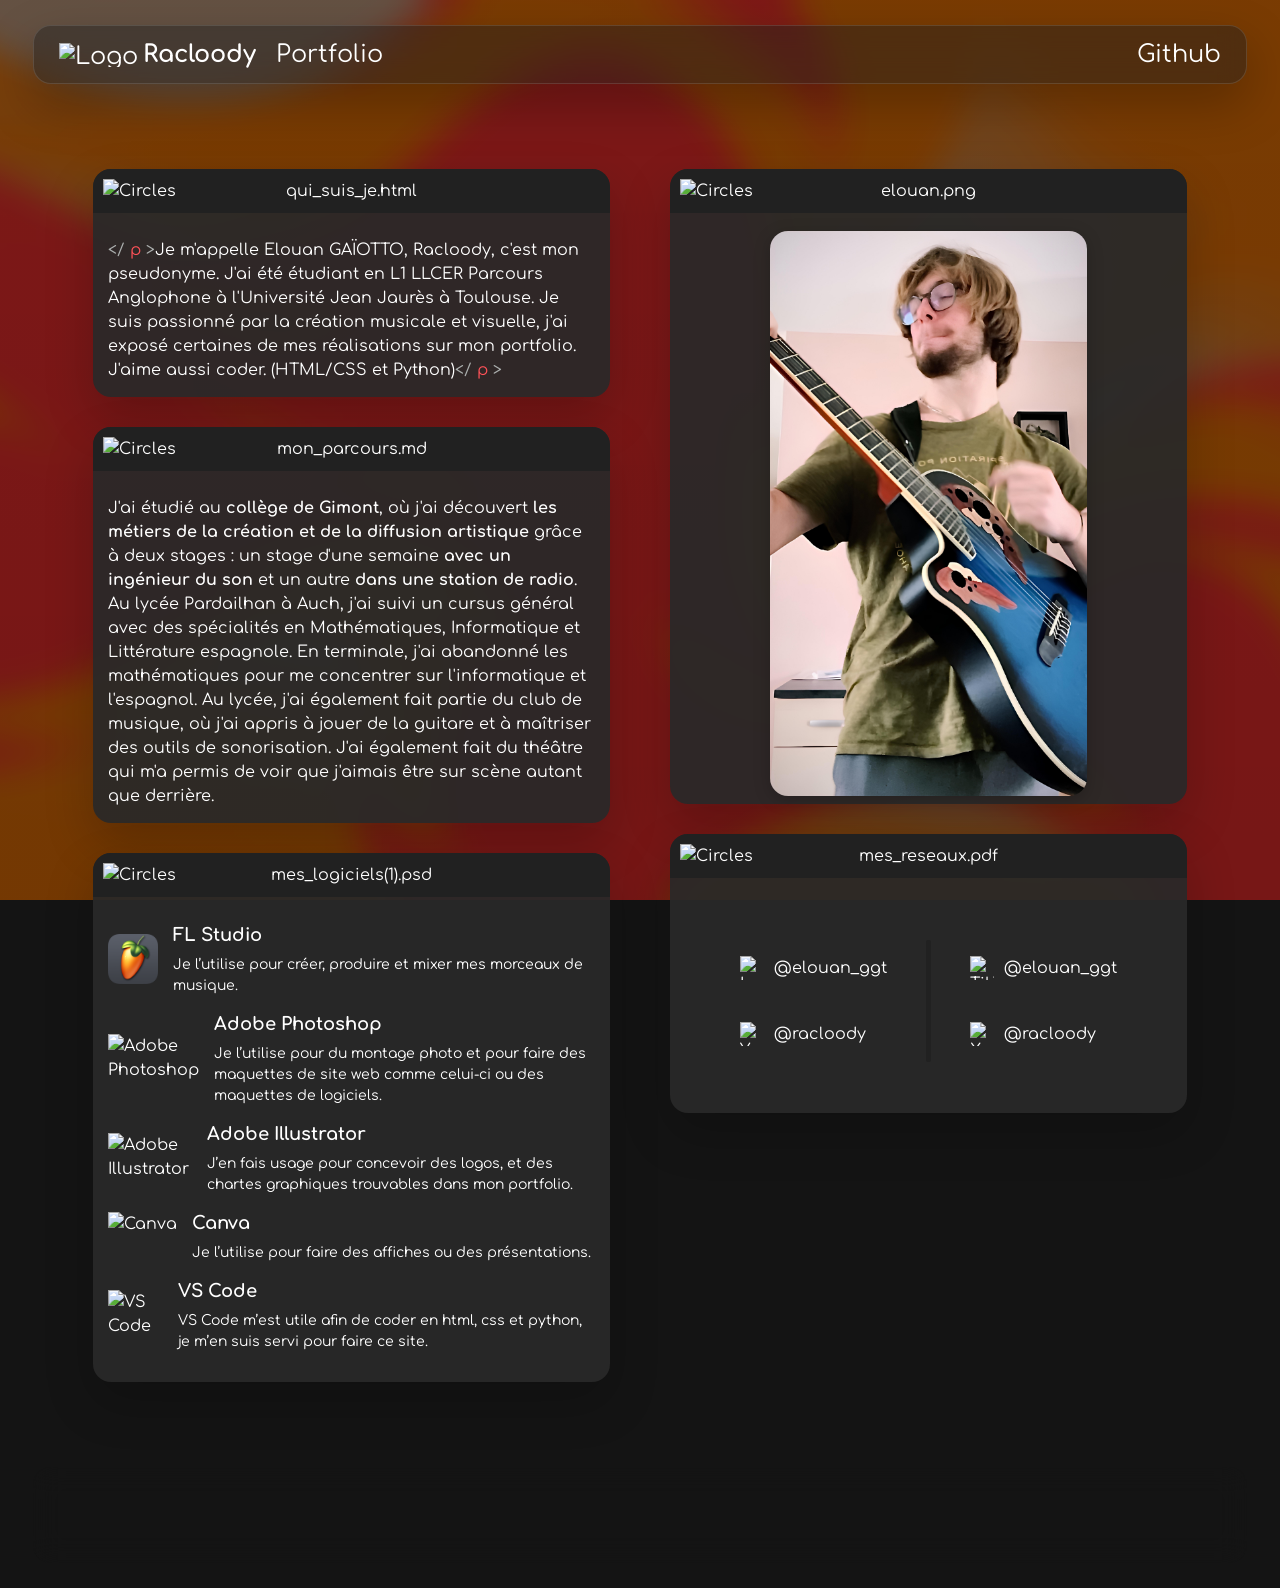
==== index.html @ c36dc4d0 "Add FL Studio image and update software section in portfolio" ====
<!DOCTYPE html>
<html lang="en">

<head>
    <meta charset="UTF-8">
    <meta http-equiv="X-UA-Compatible" content="IE=edge">
    <meta name="viewport" content="width=device-width, initial-scale=1.0">
    <title>Racloody</title>
    <link rel="stylesheet" href="stylesheets/styles.css">
    <script defer src="script.js"></script>
    <link rel="icon" href="images/index_images/icon.png">
    <meta name="google-site-verification" content="Tyzw3dljlrZAsWBOke5VFE7-0p_iFv_1yNWpZSSVnLk" />
</head>

<body>
    <nav>
        <div class="burger-menu" id="burger-menu">
            <img src="images/index_images/icon.png" alt="Logo" class="logo-mobile">
            <!-- Replace burger icon with icon.png -->
            <h1>Menu</h1> <!-- Initial text set to "Menu" -->
        </div>
        <ul class="left">
            <li class="nav_elt"><a href="index.html"><img src="images/index_images/icon.png" alt="Logo" class="logo">
                    <h1>Racloody</h1>
                </a></li>
            <li class="nav_elt"><a href="portfolio.html">Portfolio</a></li>
        </ul>
        <ul class="right">
            <li class="nav_elt"><a href="https://github.com/racloody" target="_blank">Github</a></li>
        </ul>
    </nav>
    <div class="container">
        <div class="column">
            <div class="box box1">
                <div class="box-header">
                    <img src="images/circles.png" alt="Circles" class="box-icon">
                    <p>qui_suis_je.html</p>
                </div>
                <div class="box-content" id="home-about-content">
                    <p>
                        <font color="#abafae">&lt;/</font>
                        <font color="#ff5258">p</font>
                        <font color="#abafae">&gt;</font>Je m'appelle Elouan GAÏOTTO, Racloody, c'est mon pseudonyme.
                        J'ai été étudiant en L1 LLCER Parcours Anglophone à l'Université Jean Jaurès à Toulouse. Je suis
                        passionné par la
                        création musicale et visuelle, j'ai exposé certaines de mes réalisations sur mon portfolio.
                        J'aime aussi coder.
                        (HTML/CSS et Python)<font color="#abafae">&lt;/</font>
                        <font color="#ff5258">p</font>
                        <font color="#abafae">&gt;</font>
                    </p>
                </div>
            </div>
            <div class="box box3">
                <div class="box-header">
                    <img src="images/circles.png" alt="Circles" class="box-icon">
                    <p>mon_parcours.md</p>
                </div>
                <div class="box-content" id="home-parcours-content">
                    J'ai étudié au <b>collège de Gimont</b>, où j'ai découvert <b>les métiers de la création et de
                        la diffusion artistique</b> grâce à deux stages : un stage d'une semaine<b> avec un ingénieur du
                        son</b> et un autre <b>dans une station de radio</b>. Au
                    lycée Pardailhan à Auch, j'ai suivi un cursus général avec des spécialités en Mathématiques,
                    Informatique et Littérature espagnole. En terminale, j'ai abandonné les mathématiques pour me
                    concentrer sur l'informatique et l'espagnol. Au lycée, j'ai également fait partie du club de
                    musique, où j'ai appris à jouer de la guitare et à maîtriser des outils de sonorisation. J'ai
                    également fait du théâtre qui m'a permis de voir que j'aimais être sur scène autant que derrière.
                </div>
            </div>
            <div class="box box4">
                <div class="box-header">
                    <img src="images/circles.png" alt="Circles" class="box-icon">
                    <p>mes_logiciels(1).psd</p>
                </div>
                <div class="box-content">

                    <div class="software">
                        <img src="images/index_images/flstudio.png" alt="FL Studio" class="software-logo">
                        <div class="software-info">
                            <h3>FL Studio</h3>
                            <p>Je l’utilise pour créer, produire et mixer mes morceaux de musique.</p>
                        </div>
                    </div>
                    <div class="software">
                        <img src="images/index_images/photoshop.webp" alt="Adobe Photoshop" class="software-logo">
                        <div class="software-info">
                            <h3>Adobe Photoshop</h3>
                            <p>Je l’utilise pour du montage photo et pour faire des maquettes de site web comme celui-ci
                                ou des maquettes de logiciels.</p>
                        </div>
                    </div>
                    <div class="software">
                        <img src="images/index_images/illustrator.webp" alt="Adobe Illustrator" class="software-logo">
                        <div class="software-info">
                            <h3>Adobe Illustrator</h3>
                            <p>J’en fais usage pour concevoir des logos, et des chartes graphiques trouvables dans mon
                                <a href="portfolio.html" class="portfolio-link">portfolio.</a>
                            </p>
                        </div>
                    </div>
                    <div class="software">
                        <img src="images/index_images/canva.webp" alt="Canva" class="software-logo">
                        <div class="software-info">
                            <h3>Canva</h3>
                            <p>Je l’utilise pour faire des affiches ou des présentations.</p>
                        </div>
                    </div>
                    <div class="software">
                        <img src="images/index_images/vscode.webp" alt="VS Code" class="software-logo">
                        <div class="software-info">
                            <h3>VS Code</h3>
                            <p>VS Code m’est utile afin de coder en html, css et python, je m’en suis servi pour faire
                                ce site.</p>
                        </div>
                    </div>
                </div>
            </div>
        </div>
        <div class="column">
            <div class="box box2">
                <div class="box-header">
                    <img src="images/circles.png" alt="Circles" class="box-icon">
                    <p>elouan.png</p>
                </div>
                <div class="box-content">
                    <img src="images/index_images/moi.jpg" alt="Elouan" class="box-image" id="home-photo-trigger">
                </div>
            </div>
            <div class="box box5">
                <div class="box-header">
                    <img src="images/circles.png" alt="Circles" class="box-icon">
                    <p>mes_reseaux.pdf</p>
                </div>
                <div class="box-content">
                    <div class="social-media">
                        <div class="social-media-column">
                            <div class="social-media-item">
                                <img src="images/index_images/instagram.webp" alt="Instagram" class="social-media-icon">
                                <p>@elouan_ggt</p>
                            </div>
                            <div class="social-media-item">
                                <img src="images/index_images/youtube.webp" alt="YouTube" class="social-media-icon">
                                <p>@racloody</p>
                            </div>
                        </div>
                        <div class="vertical-separator"></div>
                        <div class="social-media-column">
                            <div class="social-media-item">
                                <img src="images/index_images/tiktok.webp" alt="TikTok" class="social-media-icon">
                                <p>@elouan_ggt</p>
                            </div>
                            <div class="social-media-item">
                                <img src="images/index_images/x.webp" alt="X" class="social-media-icon">
                                <p>@racloody</p>
                            </div>
                        </div>
                    </div>
                </div>
            </div>
        </div>
    </div>
    <div id="home-photo-popup-bg" aria-hidden="true">
        <div id="home-photo-popup" role="dialog" aria-modal="true" aria-label="Photo de Elouan en grand format">
            <div id="home-photo-popup-titlebar">
                <img src="images/circles.png" alt="Fenêtre" id="home-photo-popup-title-icon">
                <p id="home-photo-popup-title">elouan.png</p>
                <button id="home-photo-popup-close" type="button" aria-label="Fermer l'aperçu">×</button>
            </div>
            <div id="home-photo-popup-image-wrapper">
                <img id="home-photo-popup-img" src="images/index_images/moi.jpg" alt="Elouan en grand format">
            </div>
        </div>
    </div>
    <footer>
        <p xmlns:cc="http://creativecommons.org/ns#" xmlns:dct="http://purl.org/dc/terms/"><a property="dct:title"
                rel="cc:attributionURL" href="http://racloody.fr">Racloody.fr</a> by <a
                rel="cc:attributionURL dct:creator" property="cc:attributionName" href="http://racloody.fr">Elouan
                GAÏOTTO</a> est sous license <a href="https://creativecommons.org/licenses/by-nc/4.0/?ref=chooser-v1"
                target="_blank" rel="license noopener noreferrer" style="display:inline-block;">CC BY-NC 4.0<img
                    style="height:22px!important;margin-left:3px;vertical-align:text-bottom;"
                    src="https://mirrors.creativecommons.org/presskit/icons/cc.svg?ref=chooser-v1" alt=""><img
                    style="height:22px!important;margin-left:3px;vertical-align:text-bottom;"
                    src="https://mirrors.creativecommons.org/presskit/icons/by.svg?ref=chooser-v1" alt=""><img
                    style="height:22px!important;margin-left:3px;vertical-align:text-bottom;"
                    src="https://mirrors.creativecommons.org/presskit/icons/nc.svg?ref=chooser-v1" alt=""></a></p>
        <p>Contact: <a href="mailto:me@racloody.fr">me@racloody.fr</a></p>
    </footer>
</body>

</html>
---- stylesheets/styles.css ----
/* Import Comfortaa font from Google Fonts */
@import url('https://fonts.googleapis.com/css2?family=Comfortaa:wght@400;700&display=swap');

body {
    font-family: 'Comfortaa', sans-serif;
    background-image:
        linear-gradient(rgba(0, 0, 0, 0.18), rgba(0, 0, 0, 0.22)),
        url("../recolored_dark_blur.png");
    background-repeat: no-repeat;
    background-size: cover;
    background-position: center center;
    background-attachment: fixed;
    background-color: #141414;
}

nav {
    display: flex;
    justify-content: space-between;
    align-items: center;
    background: rgba(33, 33, 33, 0.45);
    -webkit-backdrop-filter: blur(14px);
    backdrop-filter: blur(14px);
    border: 1px solid rgba(255, 255, 255, 0.12);
    padding: 15px;
    border-radius: 18px;
    /* Added border radius */
    margin: 25px;
    box-shadow: 0 20px 50px rgba(0, 0, 0, 0.25);
}

nav ul {
    list-style-type: none;
    margin: 0;
    padding: 0;
    display: flex;
}

nav ul.left {
    flex: 1;
}

nav ul.right {
    flex: 1;
    justify-content: flex-end;
}

nav ul li {
    margin: 0 10px;
}

nav ul li a {
    color: white;
    text-decoration: none;
    font-size: 24px;
    display: flex;
    align-items: center;
}



nav ul.left li a h1 {
    margin: 0;
    font-size: 24px;
    /* Adjust the font size as needed */
    color: white;
}

nav ul li a .logo,
.logo-mobile {
    margin-right: 5px;
    height: 24px;
    /* Adjust the height as needed */
    width: auto;
    /* Maintain aspect ratio */
    vertical-align: middle;
    /* Align the image vertically */
}

.nav_elt * {
    transition: transform 0.3s ease;
    /* Smooth transition for scaling */
}

.nav_elt :hover {
    transform: scale(1.1);
    /* Scale up on hover */
}

.burger-menu {
    display: none;

    align-items: center;
    /* Center items vertically */
    cursor: pointer;
    padding: 10px;
    /* Add padding for better touch area */
    border-radius: 5px;
    /* Add border radius for rounded corners */
    transition: background-color 0.3s;
    /* Smooth transition for background color */
}

.burger-menu:hover {
    background-color: rgba(255, 255, 255, 0.1);
    /* Change background color on hover */
}

.burger-menu .line {
    width: 25px;
    height: 3px;
    background-color: white;
    margin: 4px 0;
    transition: transform 0.3s, opacity 0.3s;
    /* Smooth transition for transform and opacity */
}

.burger-menu.active .line:nth-child(1) {
    transform: translateY(7px) rotate(45deg);
    /* Rotate the first line */
}

.burger-menu.active .line:nth-child(2) {
    opacity: 0;
    /* Hide the second line */
}

.burger-menu.active .line:nth-child(3) {
    transform: translateY(-7px) rotate(-45deg);
    /* Rotate the third line */
}

.burger-menu .logo {
    height: 24px;
    /* Adjust the height as needed */
    width: auto;
    /* Maintain aspect ratio */
    margin-right: 10px;
    /* Add some space between the icon and the text */
}

.burger-menu h1 {
    margin-left: 10px;
    /* Add some space between the icon and the text */
    font-size: 24px;
    /* Adjust the font size as needed */
    color: white;
}

.container {
    display: flex;
    flex-wrap: wrap;
    /* Allow wrapping */
    justify-content: space-between;
    align-items: stretch;
    padding: 15px;
    margin: 40px;
}

.column {
    display: flex;
    flex-direction: column;
    flex: 1;
    min-width: 300px;
    /* Minimum width for columns */
    margin: 15px;
    /* Add margin between columns */
}

.box {
    background-color: rgba(41, 41, 41, 0.92);
    /* Slightly transparent box background */
    border-radius: 18px;
    /* Border radius for boxes */
    color: white;
    /* Text color */
    margin: 15px;
    /* Margin between boxes */
    box-shadow: 0 20px 50px rgba(0, 0, 0, 0.2);
    /* Added shadow */
    line-height: 1.5;
    /* Line height for better readability */
}

.box-header {
    display: flex;
    align-items: center;
    justify-content: center;
    /* Center the content horizontally */
    margin-bottom: 10px;
    /* Add margin at the bottom */
    position: relative;
    /* Position the icon */
    width: 100%;
    /* Make the header full width */
    padding: 10px 0 10px 0;
    /* Add padding for better spacing */
    background-color: #212121;
    /* Ensure the header is visible */
    border-radius: 18px 18px 0 0;
    /* Match the box border radius */
    z-index: 2;
    /* Ensure the header is above the image */
}

.box-header p {
    margin: 0;
    color: white;
    text-align: center;
    /* Center the text */
}

.box-icon {
    margin-right: 10px;
    /* Space between icon and title */
    height: 24px;
    /* Adjust the height as needed */
    width: auto;
    /* Maintain aspect ratio */
    position: absolute;
    left: 10px;
    /* Position the icon on the left */
}

.box-content {
    padding: 15px;
    /* Add padding for content */
    align-self: center;
    /* Center the content vertically */
    align-items: center;
    /* Center the content horizontally */
}

#home-about-content p {
    margin: 0;
}

.software {
    display: flex;
    align-items: center;
    margin-bottom: 15px;
    /* Space between software items */
}

.software-logo {
    height: 50px;
    /* Adjust the height as needed */
    width: auto;
    /* Maintain aspect ratio */
    margin-right: 15px;
    /* Space between logo and info */

}

.software-info {
    display: flex;
    flex-direction: column;
}

.software-info h3 {
    margin: 0;
    font-size: 18px;
    /* Adjust the font size as needed */
    color: white;
}

.software-info p {
    margin: 5px 0 0 0;
    font-size: 14px;
    /* Adjust the font size as needed */
    color: white;
}

.box1 {
    flex: 0 0 auto;
}

.box3,
.box4 {
    flex: 1;
}

.box2 {
    flex: 0 0 auto;
    display: flex;
    flex-direction: column;
}

.box2 .box-content {
    display: flex;
    justify-content: center;
    align-items: center;
    padding: 8px 14px;
}

.box-image {
    display: flex;
    justify-content: center;
    align-items: center;
    width: 80%;
    /* Ensure the image fills the box */
    padding: 2%;
    /* Maintain a 1:1 aspect ratio */
    max-width: 100%;
    /* Ensure the image does not exceed the box width */
    height: auto;
    /* Maintain aspect ratio */
}

.box2 .box-image {
    display: block;
    margin-left: auto;
    margin-right: auto;
    width: 100%;
    max-width: 65%;
    /* Reduced to minimize space under text */
    padding: 0;
    height: auto;
    /* Maintain aspect ratio */
    filter: drop-shadow(0 4px 8px rgba(0, 0, 0, 0.2));
    /* Added shadow */
    border-radius: 18px;
    /* Added border radius */
}

.box-carousel {
    position: relative;
    overflow: hidden;
    display: flex;
    flex-direction: column;
    /* Ensure the header is above the carousel */
    justify-content: center;
    align-items: center;
    width: 50%;
    /* Set the width to half */
    padding-top: 50%;
    /* Maintain a 1:1 aspect ratio */
    height: 0;
    /* Ensure the height is controlled by padding-top */
    margin: 0 auto;
    /* Center the carousel */
}

.carousel {
    position: relative;
    display: flex;
    align-items: center;
    width: 50%;
    height: 100%;
    overflow: hidden;
    /* Ensure inactive images are invisible */
}

.carousel-images {
    display: flex;
    transition: transform 0.5s ease-in-out;
}

.carousel-image {
    position: relative;
    min-width: 100%;
    /* Ensure the images fit within the box */
    max-height: 100%;
    /* Ensure the images fill the frame */
    object-fit: contain;
    /* Ensure the images adapt to the frame */
    max-width: 100%;
    /* Ensure the images fit within the box */
    aspect-ratio: 1 / 1;
    /* Maintain a 1:1 aspect ratio */
}

.carousel-button {
    background-color: rgba(0, 0, 0, 0.5);
    border: none;
    color: white;
    padding: 10px;
    cursor: pointer;
    position: absolute;
    top: 50%;
    transform: translateY(-50%);
    z-index: 1;
}

.carousel-button.prev {
    left: 10px;
}

.carousel-button.next {
    right: 10px;
}

.carousel-caption {
    text-align: center;
    margin-top: 10px;
    color: white;
}

footer {
    background: rgba(33, 33, 33, 0.45);
    -webkit-backdrop-filter: blur(14px);
    backdrop-filter: blur(14px);
    border: 1px solid rgba(255, 255, 255, 0.12);
    color: white;
    text-align: center;
    padding: 5px;
    border-radius: 18px;
    margin: 25px;
    box-shadow: 0 12px 30px rgba(0, 0, 0, 0.22);
}

footer a {
    color: white;
    text-decoration: none;
}

footer a:hover {
    text-decoration: underline;
}

.portfolio-link {
    color: white;
    text-decoration: none;
}

.portfolio-link:hover {
    text-decoration: underline;
}

.box-new {
    background-color: rgba(82, 77, 97, 0.92);
    /* Slightly transparent box background */
    border-radius: 18px;
    /* Border radius for boxes */
    color: white;
    /* Text color */
    margin: 15px;
    /* Margin between boxes */
    box-shadow: 0 4px 8px rgba(0, 0, 0, 0.2);
    /* Added shadow */
    line-height: 1.5;
    /* Line height for better readability */
}

.box-new .box-header {
    display: flex;
    align-items: center;
    justify-content: center;
    /* Center the content horizontally */
    margin-bottom: 10px;
    /* Add margin at the bottom */
    position: relative;
    /* Position the icon */
    width: 100%;
    /* Make the header full width */
    padding: 10px 0 10px 0;
    /* Add padding for better spacing */
    background-color: #212121;
    /* Keep title bar opaque */
    border-radius: 18px 18px 0 0;
    /* Match the box border radius */
    z-index: 2;
    /* Ensure the header is above the image */
}

.box-new .box-content {
    padding: 15px;
    /* Add padding for content */
    align-self: center;
    /* Center the content vertically */
    align-items: center;
    /* Center the content horizontally */
}

.box-carousel,
.box-new {
    width: 50%;
    /* Set the width to half */
    display: inline-block;
    /* Display boxes side by side */
    vertical-align: top;
    /* Align the boxes at the top */
}

.social-media {
    display: flex;
    flex-direction: row;
    padding: 20pt;
}

.social-media-column {
    margin-left: auto;
    margin-right: auto;
}

.vertical-separator {
    width: 5px;
    background-color: rgb(33, 33, 33);
    border-radius: 2px;
    margin: 10px;
}

.social-media-item {
    display: flex;
    align-items: center;
    margin: 10px 0;
}

.social-media-icon {
    height: 24px;
    width: 24px;
    margin-right: 10px;
}

#home-photo-trigger {
    cursor: zoom-in;
}

#home-photo-popup-bg {
    display: none;
    position: fixed;
    inset: 0;
    background: rgba(0, 0, 0, 0.78);
    -webkit-backdrop-filter: blur(8px);
    backdrop-filter: blur(8px);
    z-index: 1000;
    justify-content: center;
    align-items: center;
    padding: 16px;
}

#home-photo-popup-bg.active {
    display: flex;
}

#home-photo-popup {
    position: relative;
    width: min(92vw, 900px);
    max-height: 90vh;
    padding: 0;
    border-radius: 18px;
    background: rgba(25, 25, 25, 0.8);
    border: 1px solid rgba(255, 255, 255, 0.14);
    box-shadow: 0 24px 50px rgba(0, 0, 0, 0.35);
    display: flex;
    flex-direction: column;
    justify-content: flex-start;
    align-items: stretch;
    overflow: hidden;
}

#home-photo-popup-titlebar {
    width: 100%;
    height: 48px;
    background-color: #212121;
    border-radius: 18px 18px 0 0;
    display: flex;
    align-items: center;
    justify-content: center;
    position: relative;
}

#home-photo-popup-title-icon {
    position: absolute;
    left: 10px;
    height: 22px;
    width: auto;
}

#home-photo-popup-title {
    margin: 0;
    color: #fff;
    font-size: 0.95rem;
}

#home-photo-popup-image-wrapper {
    width: 100%;
    max-height: calc(90vh - 48px);
    padding: 12px;
    display: flex;
    justify-content: center;
    align-items: center;
}

#home-photo-popup-img {
    max-width: 100%;
    max-height: calc(90vh - 72px);
    border-radius: 12px;
    object-fit: contain;
    display: block;
}

#home-photo-popup-close {
    position: absolute;
    top: 50%;
    right: 8px;
    transform: translateY(-50%);
    width: 34px;
    height: 34px;
    border: 0;
    border-radius: 999px;
    background: rgba(0, 0, 0, 0.55);
    color: #fff;
    cursor: pointer;
    font-size: 24px;
    line-height: 1;
}

#home-photo-popup-close:hover {
    background: rgba(255, 255, 255, 0.14);
}

@media (max-width: 768px) {
    #home-photo-popup-titlebar {
        height: 42px;
        border-radius: 16px 16px 0 0;
    }

    #home-photo-popup-title-icon {
        height: 20px;
        left: 8px;
    }

    #home-photo-popup-title {
        font-size: 0.85rem;
    }

    #home-photo-popup-image-wrapper {
        max-height: calc(88vh - 42px);
        padding: 10px;
    }

    #home-photo-popup-img {
        max-height: calc(88vh - 62px);
    }

    #home-photo-popup-close {
        width: 30px;
        height: 30px;
        right: 6px;
    }
}

@media (min-width: 1600px) {
    .container {
        max-width: 1500px;
        margin: 40px auto;
        padding: 15px 20px;
    }
}

@media (max-width: 768px) {

    html,
    body {
        overflow-x: hidden;
    }

    body {
        background-attachment: scroll;
    }

    nav {
        flex-direction: column;
        align-items: flex-start;
        overflow-y: hidden;

        margin-bottom: 0;
    }

    nav,
    footer {
        background: rgba(33, 33, 33, 0.45);
        -webkit-backdrop-filter: blur(14px);
        backdrop-filter: blur(14px);
        border: 1px solid rgba(255, 255, 255, 0.12);
        width: calc(100% - 20px);
        margin: 10px auto;
        margin-left: auto;
        margin-right: auto;
        box-sizing: border-box;
    }

    .box {
        background-color: rgba(41, 41, 41, 0.92);
    }

    .box-new {
        background-color: rgba(82, 77, 97, 0.92);
    }

    .box-header,
    .box-new .box-header {
        background-color: #212121;
    }

    nav ul {
        flex-direction: column;
        width: 100%;
    }

    nav ul.left,
    nav ul.right {
        flex: none;
        width: 100%;
    }

    nav ul.right {
        justify-content: flex-start;
    }

    .burger-menu {
        display: flex;
        height: 30px;
    }

    .nav_elt :hover {
        transform: translateX(10px);
    }

    .logo {
        display: none;
        /* Hide the logo in mobile view */
    }

    nav ul {
        display: flex;
        max-height: 0px;
        flex-direction: column;
        width: 100%;
        opacity: 0;
        transition: max-height 0.3s ease, opacity 0.4s ease;
    }

    nav ul.active {
        max-height: 100px;
        opacity: 1;
    }

    .container {
        flex-direction: column;
        align-items: center;
        /* Center the boxes horizontally */
        margin: 0px;
    }

    .column {
        margin: 0;
        width: 100%;
        min-width: 0;
    }

    .box,
    .box-new {
        margin: 10px auto;
        line-height: 1.3;
        /* Adjust line height for better readability */
        width: calc(100% - 20px);
        /* Match nav/footer mobile width */
        box-sizing: border-box;
    }

    .box2 {
        order: -2;
        /* Move box2 to the top */
    }

    .box1 {
        order: -1;
        /* Move box1 after box2 */
    }

    .box3 {
        order: 0;
        /* Move box3 after box1 */
    }

    .box4 {
        order: 1;
        /* Move box4 after box3 */
    }

    .box5 {
        order: 2;
        /* Move box5 to the bottom */
    }

    .box2 .box-image {
        height: auto;
        width: 100%;
        max-width: calc(100% - 28px);
        /* Keep a bit more side gaps on mobile */
    }

    .box-carousel {
        max-height: 300px;
        /* Adjust the maximum height for mobile */
        height: auto;
        /* Adjust the height to fit the image */
    }

    .carousel-image {
        max-height: 300px;
        /* Adjust the maximum height for mobile */
    }

    .box-header {
        justify-content: center;
        /* Center the content horizontally */
    }

    .box-header p {
        margin-left: 0;
        /* Remove left margin */
        font-size: 18px;
        /* Adjust font size */
    }

    .box-icon {
        height: 18px;
        /* Adjust the height */
        width: auto;
        /* Maintain aspect ratio */
    }
}

@media (max-width: 480px) {
    nav ul li a {
        font-size: 18px;
    }

    nav ul.left li a h1 {
        font-size: 18px;
    }

    .box-header p {
        font-size: 14px;
    }

    .box-image {
        height: auto;
        width: 100%;
    }

    .container {
        flex-direction: column;
        align-items: last baseline;
        /* Center the boxes horizontally */
        margin: 0px;
        padding: 0px !important;
    }

    .column {
        margin: 0;
        width: 100%;
        min-width: 0;
    }

    .box,
    .box-new {
        margin: 10px auto;
        width: calc(100% - 20px);
        /* Match nav/footer mobile width */
        box-sizing: border-box;
    }

    .box2 {
        order: -2;
        /* Move box2 to the top */
    }

    .box1 {
        order: -1;
        /* Move box1 after box2 */
    }

    .box3 {
        order: 0;
        /* Move box3 after box1 */
    }

    .box4 {
        order: 1;
        /* Move box4 after box3 */
    }

    .box5 {
        order: 2;
        /* Move box5 to the bottom */
    }

    .box2 .box-image {
        height: auto;
        width: 100%;
        max-width: calc(100% - 24px);
        /* Keep a bit more side gaps on small screens */
    }

    .box-carousel {
        max-height: 200px;
        /* Adjust the maximum height for smaller screens */
        height: auto;
        /* Adjust the height to fit the image */
    }

    .carousel-image {
        max-height: 200px;
        /* Adjust the maximum height for smaller screens */
    }

    .box-header {
        justify-content: center;
        /* Center the content horizontally */
    }

    .box-header p {
        margin-left: 0;
        /* Remove left margin */
        font-size: 16px;
        /* Adjust font size */
    }

    .box-icon {
        height: 16px;
        /* Adjust the height */
        width: auto;
        /* Maintain aspect ratio */
    }

    .vertical-separator {
        display: none;
    }

    .social-media {
        display: block;
        justify-items: center;
        flex-direction: column;
    }

    .column {
        margin-right: auto;
        margin-left: auto;
    }
}
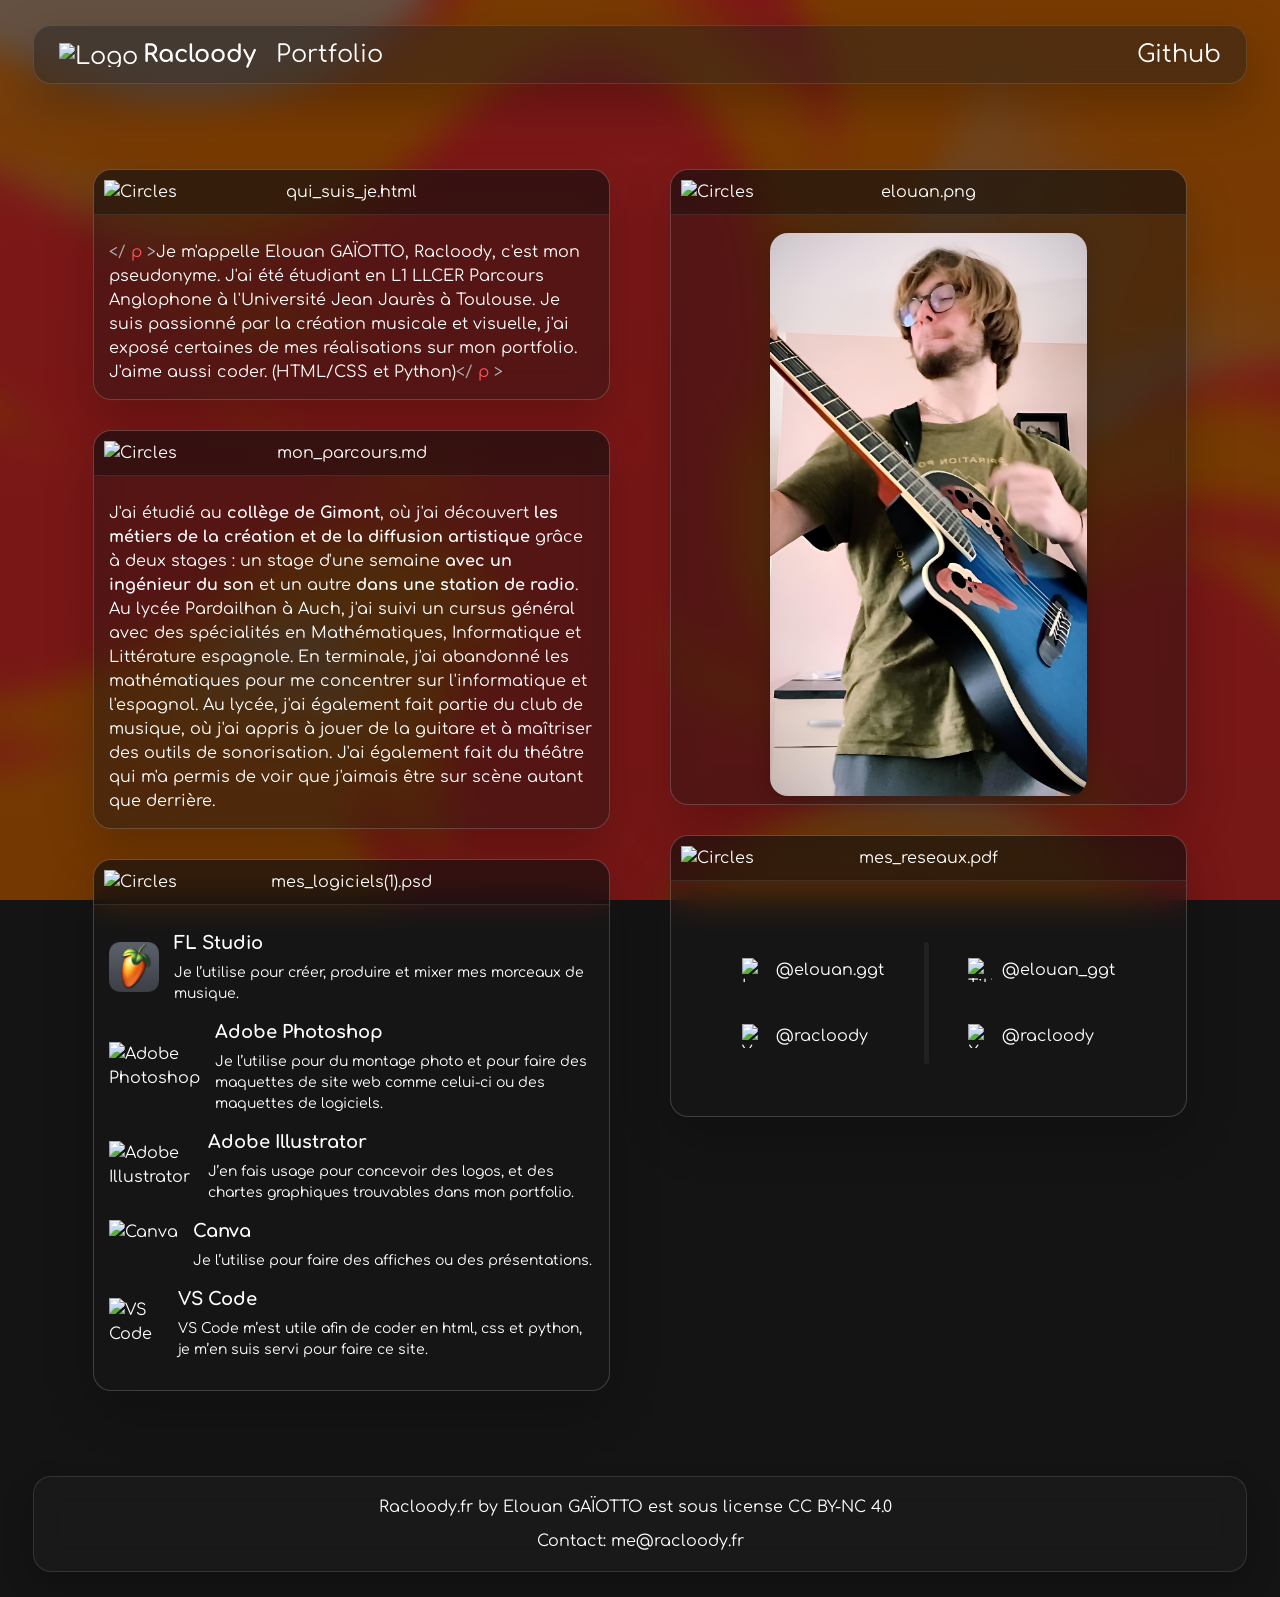
==== commit 5687229d: "Update social media links with proper URLs and enhance styles for better visibility" ====
--- a/index.html
+++ b/index.html
@@ -136,22 +136,26 @@
                         <div class="social-media-column">
                             <div class="social-media-item">
                                 <img src="images/index_images/instagram.webp" alt="Instagram" class="social-media-icon">
-                                <p>@elouan_ggt</p>
+                                <p><a href="https://www.instagram.com/elouan.ggt" target="_blank"
+                                        rel="noopener noreferrer">@elouan.ggt</a></p>
                             </div>
                             <div class="social-media-item">
                                 <img src="images/index_images/youtube.webp" alt="YouTube" class="social-media-icon">
-                                <p>@racloody</p>
+                                <p><a href="https://www.youtube.com/@racloody" target="_blank"
+                                        rel="noopener noreferrer">@racloody</a></p>
                             </div>
                         </div>
                         <div class="vertical-separator"></div>
                         <div class="social-media-column">
                             <div class="social-media-item">
                                 <img src="images/index_images/tiktok.webp" alt="TikTok" class="social-media-icon">
-                                <p>@elouan_ggt</p>
+                                <p><a href="https://www.tiktok.com/@elouan_ggt" target="_blank"
+                                        rel="noopener noreferrer">@elouan_ggt</a></p>
                             </div>
                             <div class="social-media-item">
                                 <img src="images/index_images/x.webp" alt="X" class="social-media-icon">
-                                <p>@racloody</p>
+                                <p><a href="https://x.com/racloody" target="_blank"
+                                        rel="noopener noreferrer">@racloody</a></p>
                             </div>
                         </div>
                     </div>
--- a/stylesheets/styles.css
+++ b/stylesheets/styles.css
@@ -1,5 +1,11 @@
 /* Import Comfortaa font from Google Fonts */
 @import url('https://fonts.googleapis.com/css2?family=Comfortaa:wght@400;700&display=swap');
+
+:root {
+    --glass-box-bg: rgba(24, 24, 24, 0.46);
+    --glass-box-header: rgba(14, 14, 14, 0.4);
+    --glass-border: rgba(255, 255, 255, 0.18);
+}
 
 body {
     font-family: 'Comfortaa', sans-serif;
@@ -167,8 +173,7 @@
 }
 
 .box {
-    background-color: rgba(41, 41, 41, 0.92);
-    /* Slightly transparent box background */
+    background: var(--glass-box-bg);
     border-radius: 18px;
     /* Border radius for boxes */
     color: white;
@@ -179,6 +184,9 @@
     /* Added shadow */
     line-height: 1.5;
     /* Line height for better readability */
+    border: 1px solid var(--glass-border);
+    -webkit-backdrop-filter: blur(16px) saturate(120%);
+    backdrop-filter: blur(16px) saturate(120%);
 }
 
 .box-header {
@@ -194,8 +202,8 @@
     /* Make the header full width */
     padding: 10px 0 10px 0;
     /* Add padding for better spacing */
-    background-color: #212121;
-    /* Ensure the header is visible */
+    background: var(--glass-box-header);
+    border-bottom: 1px solid rgba(255, 255, 255, 0.1);
     border-radius: 18px 18px 0 0;
     /* Match the box border radius */
     z-index: 2;
@@ -427,8 +435,7 @@
 }
 
 .box-new {
-    background-color: rgba(82, 77, 97, 0.92);
-    /* Slightly transparent box background */
+    background: var(--glass-box-bg);
     border-radius: 18px;
     /* Border radius for boxes */
     color: white;
@@ -439,6 +446,9 @@
     /* Added shadow */
     line-height: 1.5;
     /* Line height for better readability */
+    border: 1px solid var(--glass-border);
+    -webkit-backdrop-filter: blur(16px) saturate(120%);
+    backdrop-filter: blur(16px) saturate(120%);
 }
 
 .box-new .box-header {
@@ -454,8 +464,8 @@
     /* Make the header full width */
     padding: 10px 0 10px 0;
     /* Add padding for better spacing */
-    background-color: #212121;
-    /* Keep title bar opaque */
+    background: var(--glass-box-header);
+    border-bottom: 1px solid rgba(255, 255, 255, 0.1);
     border-radius: 18px 18px 0 0;
     /* Match the box border radius */
     z-index: 2;
@@ -503,6 +513,15 @@
     display: flex;
     align-items: center;
     margin: 10px 0;
+}
+
+.social-media-item a {
+    color: white;
+    text-decoration: none;
+}
+
+.social-media-item a:hover {
+    text-decoration: underline;
 }
 
 .social-media-icon {
@@ -538,9 +557,11 @@
     max-height: 90vh;
     padding: 0;
     border-radius: 18px;
-    background: rgba(25, 25, 25, 0.8);
-    border: 1px solid rgba(255, 255, 255, 0.14);
+    background: rgba(20, 20, 20, 0.46);
+    border: 1px solid rgba(255, 255, 255, 0.2);
     box-shadow: 0 24px 50px rgba(0, 0, 0, 0.35);
+    -webkit-backdrop-filter: blur(18px) saturate(125%);
+    backdrop-filter: blur(18px) saturate(125%);
     display: flex;
     flex-direction: column;
     justify-content: flex-start;
@@ -551,7 +572,8 @@
 #home-photo-popup-titlebar {
     width: 100%;
     height: 48px;
-    background-color: #212121;
+    background: rgba(10, 10, 10, 0.34);
+    border-bottom: 1px solid rgba(255, 255, 255, 0.12);
     border-radius: 18px 18px 0 0;
     display: flex;
     align-items: center;
@@ -596,9 +618,11 @@
     transform: translateY(-50%);
     width: 34px;
     height: 34px;
-    border: 0;
+    border: 1px solid rgba(255, 255, 255, 0.2);
     border-radius: 999px;
-    background: rgba(0, 0, 0, 0.55);
+    background: rgba(255, 255, 255, 0.08);
+    -webkit-backdrop-filter: blur(8px);
+    backdrop-filter: blur(8px);
     color: #fff;
     cursor: pointer;
     font-size: 24px;
@@ -606,7 +630,7 @@
 }
 
 #home-photo-popup-close:hover {
-    background: rgba(255, 255, 255, 0.14);
+    background: rgba(255, 255, 255, 0.2);
 }
 
 @media (max-width: 768px) {
@@ -680,17 +704,14 @@
         box-sizing: border-box;
     }
 
-    .box {
-        background-color: rgba(41, 41, 41, 0.92);
-    }
-
+    .box,
     .box-new {
-        background-color: rgba(82, 77, 97, 0.92);
+        background: rgba(24, 24, 24, 0.4);
     }
 
     .box-header,
     .box-new .box-header {
-        background-color: #212121;
+        background: rgba(14, 14, 14, 0.24);
     }
 
     nav ul {
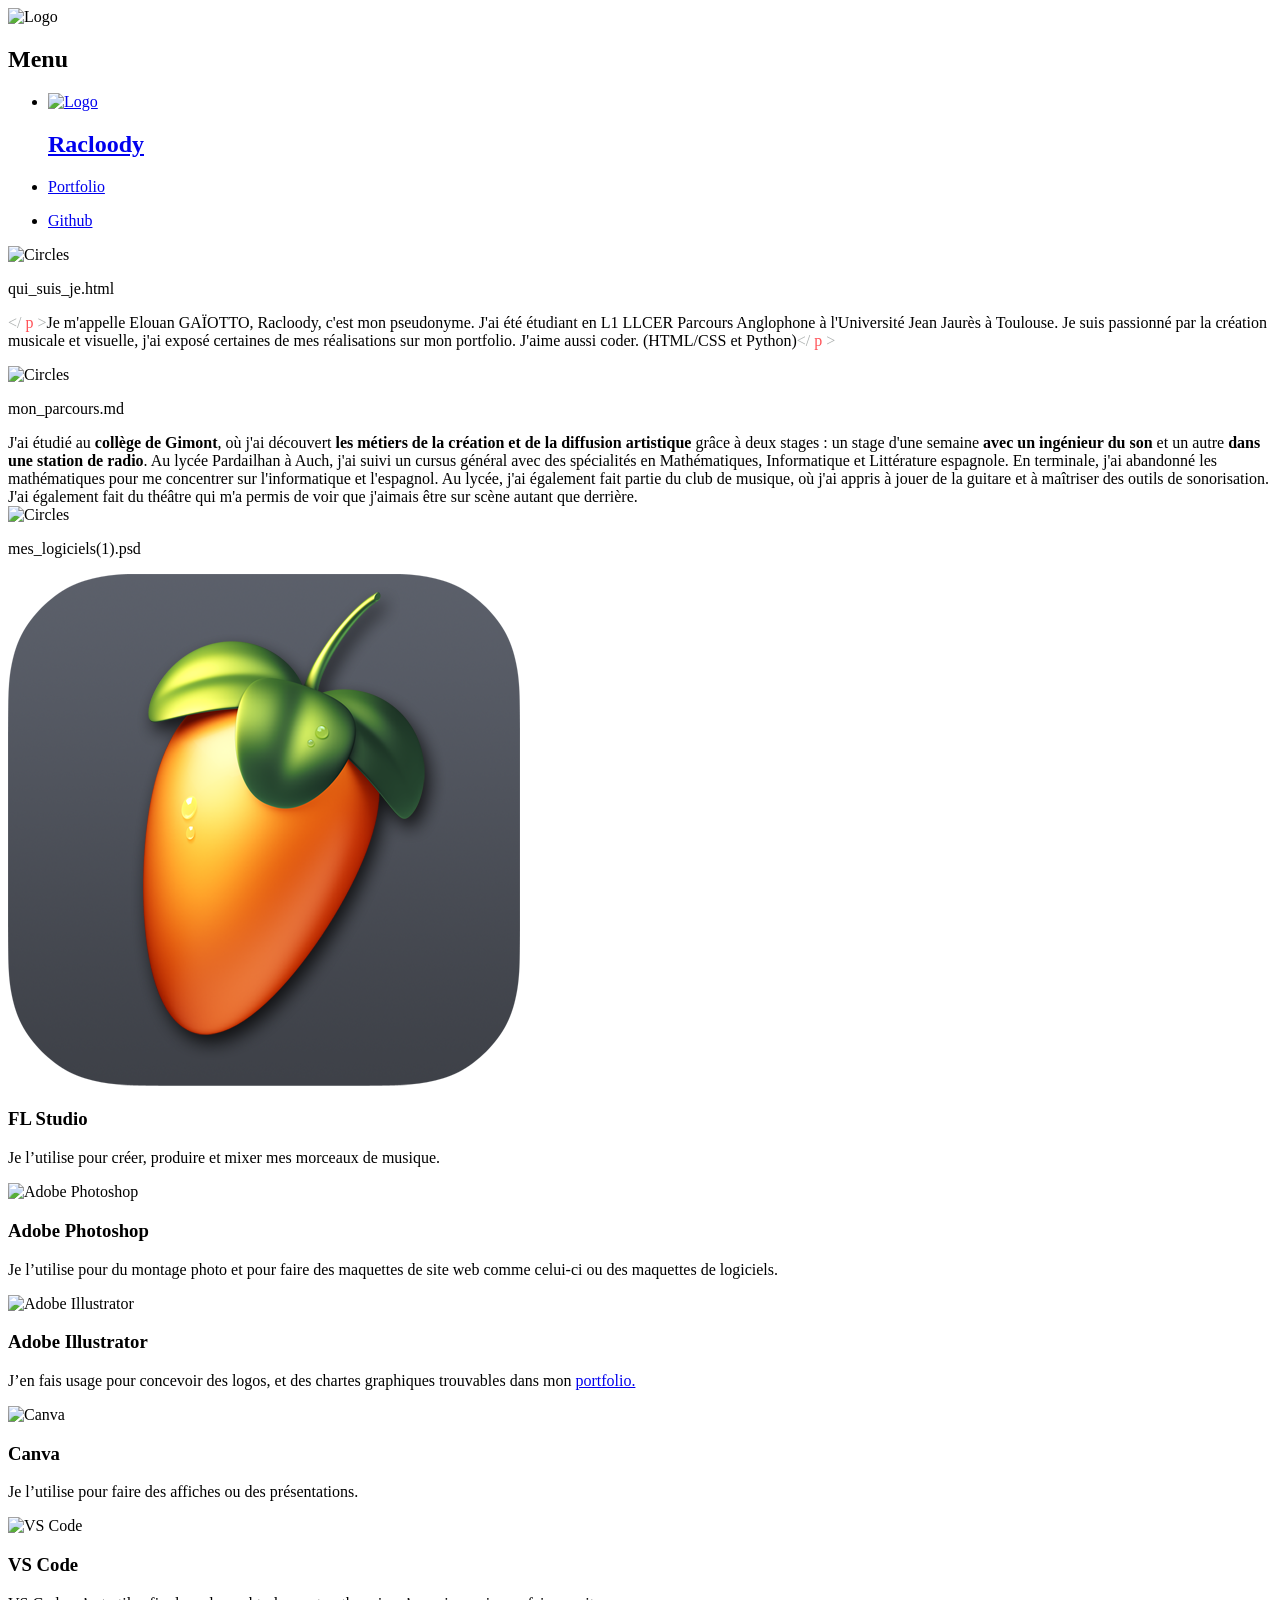
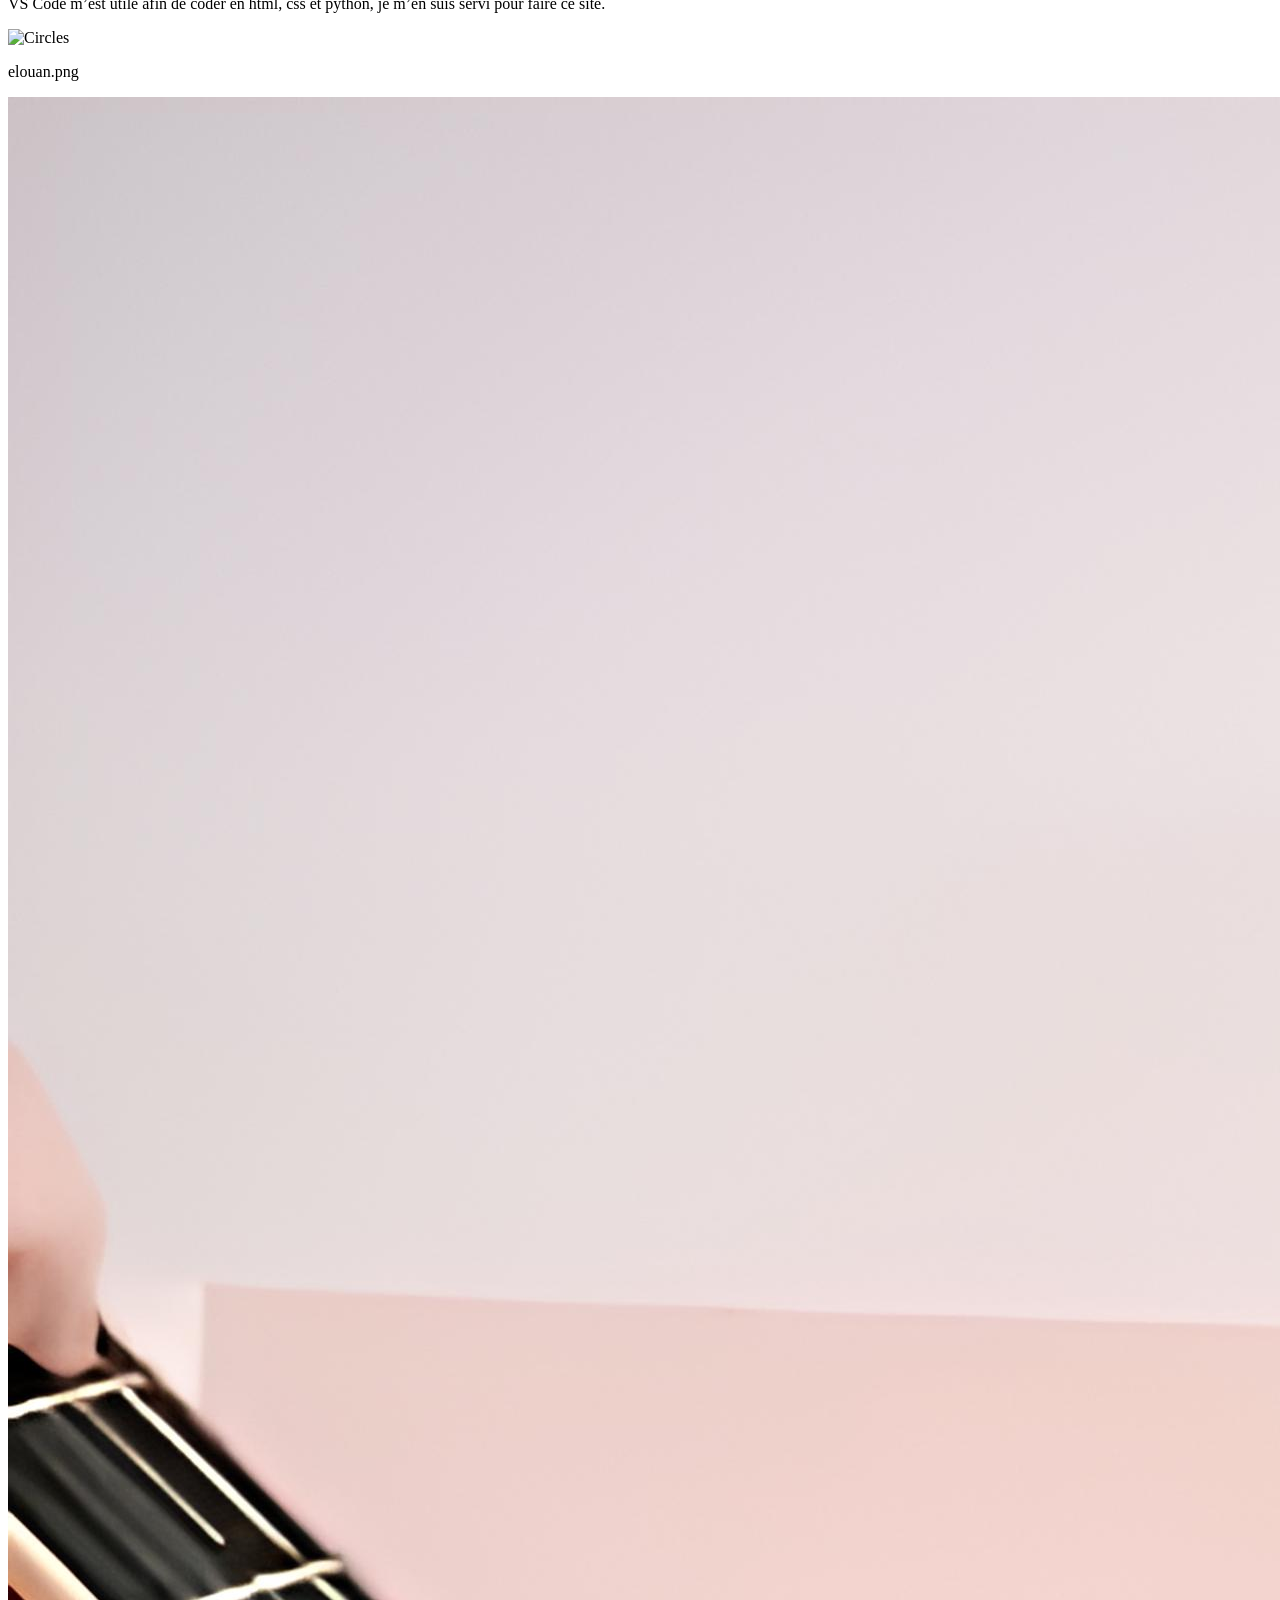
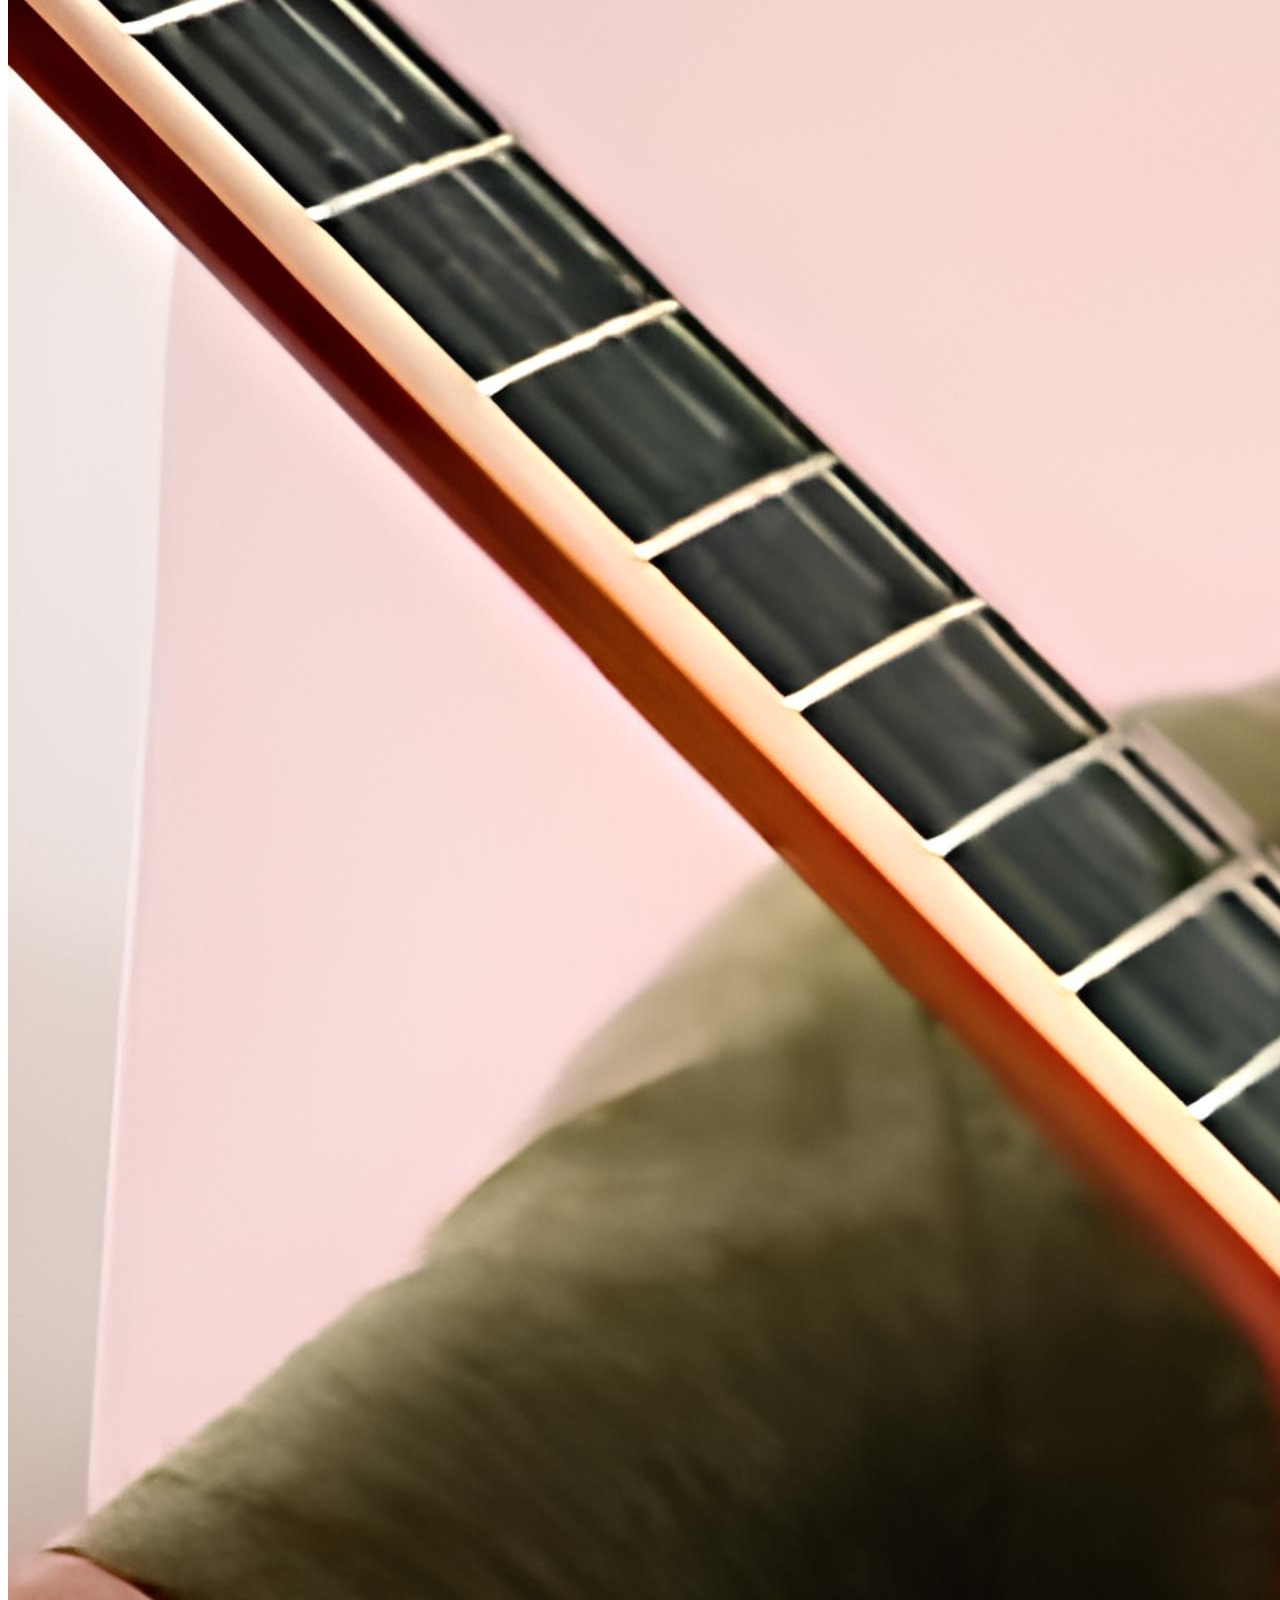
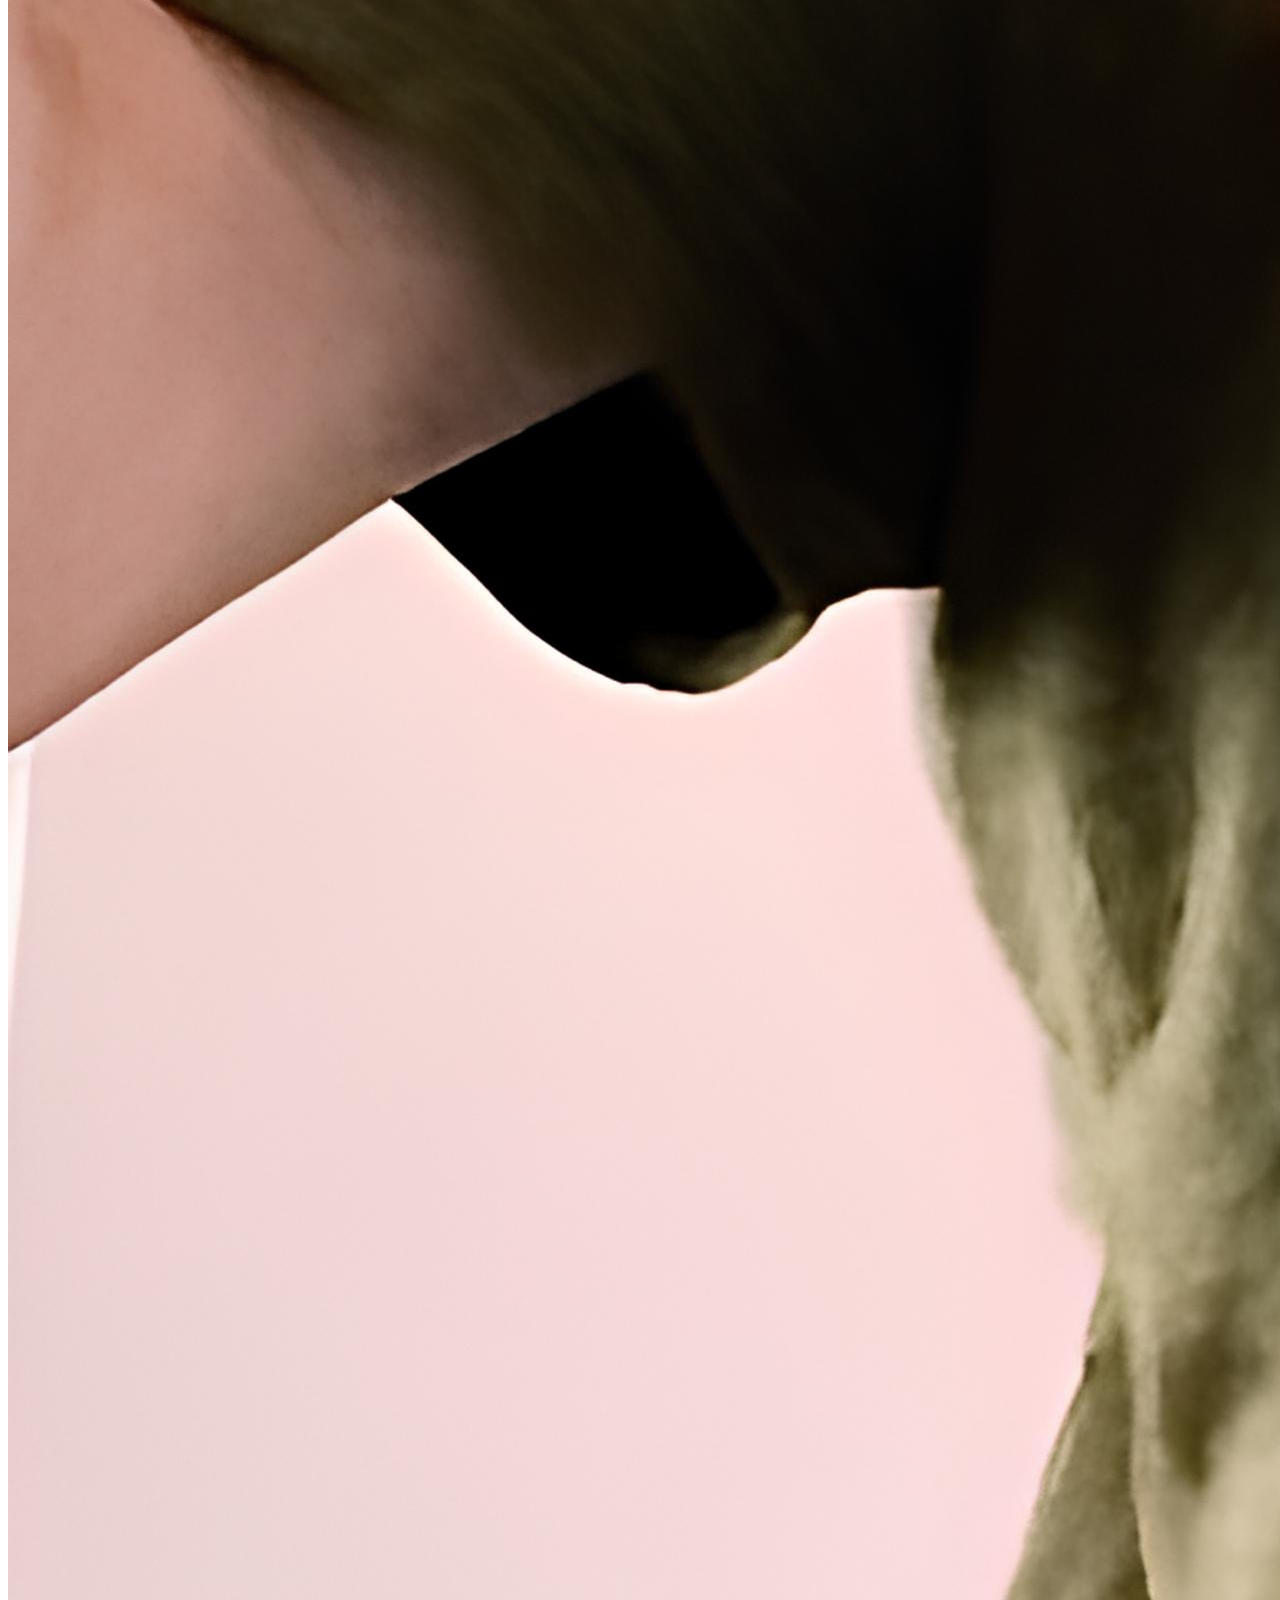
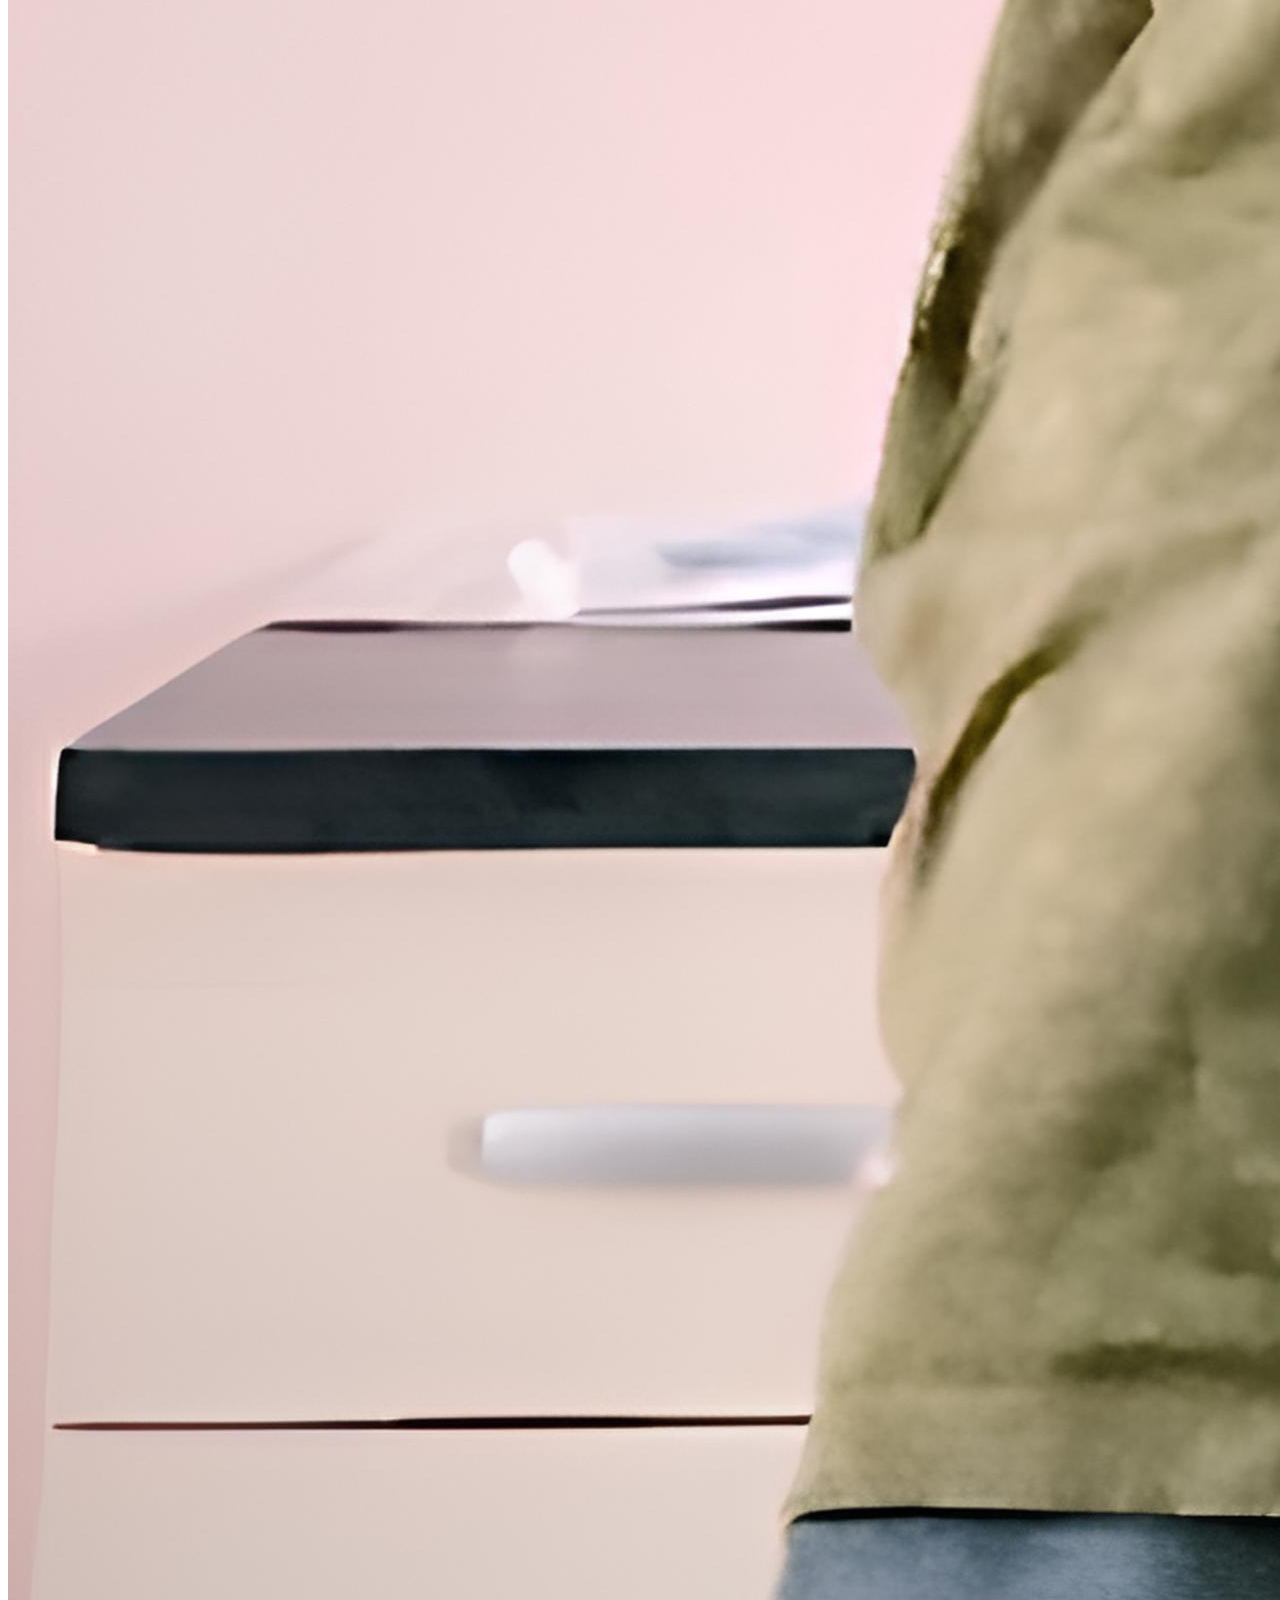
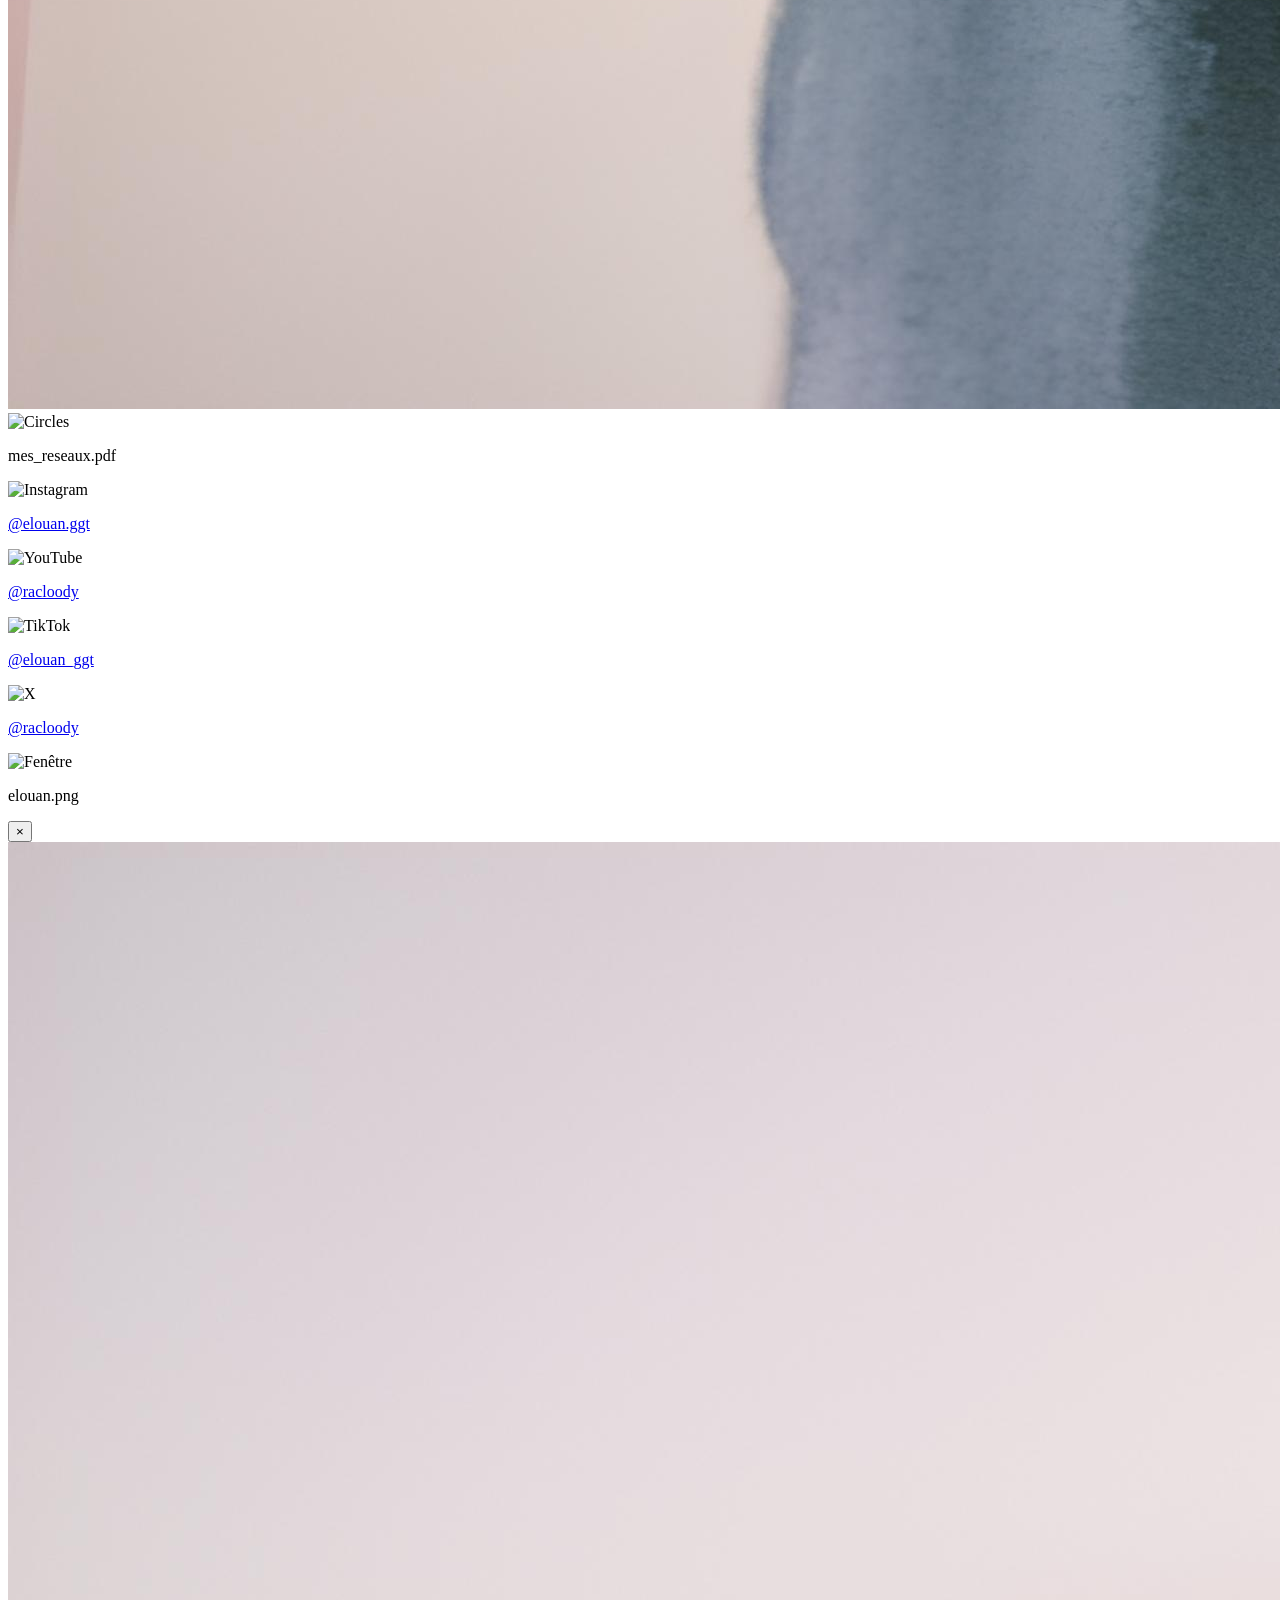
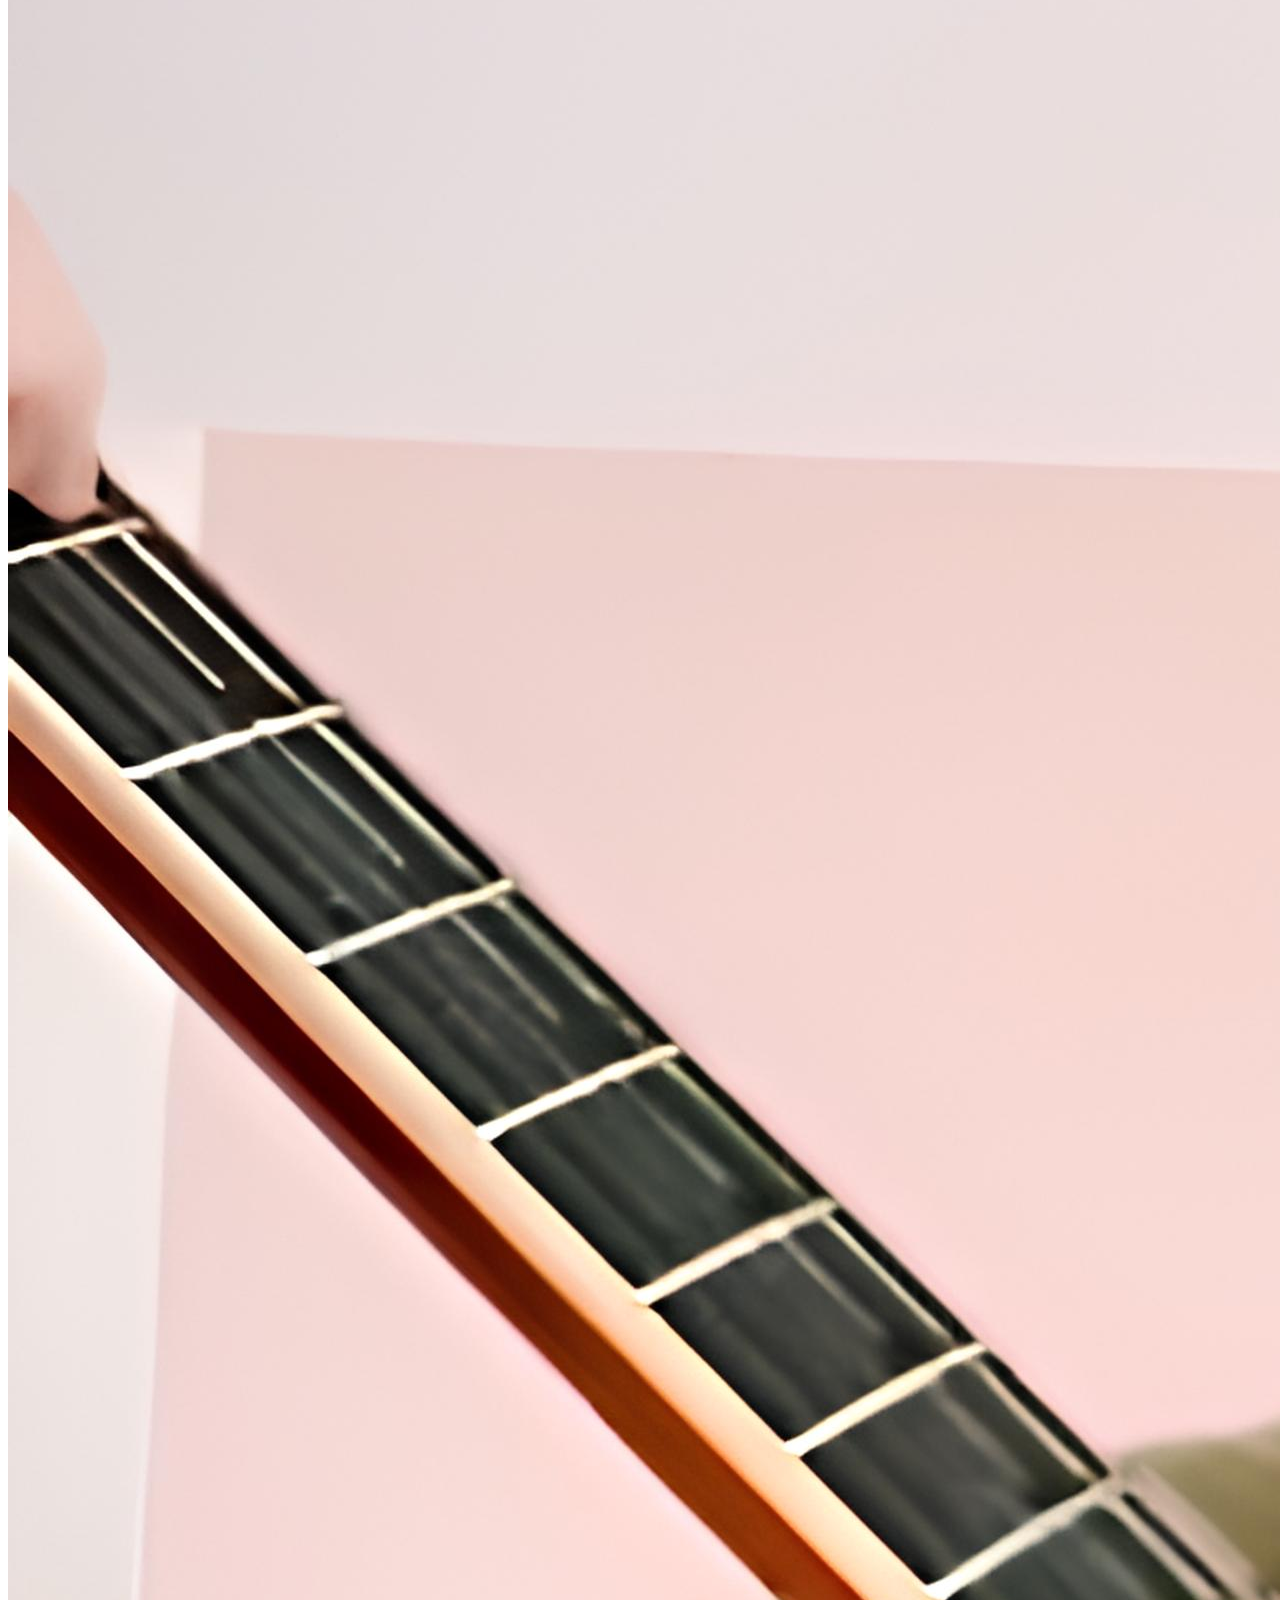
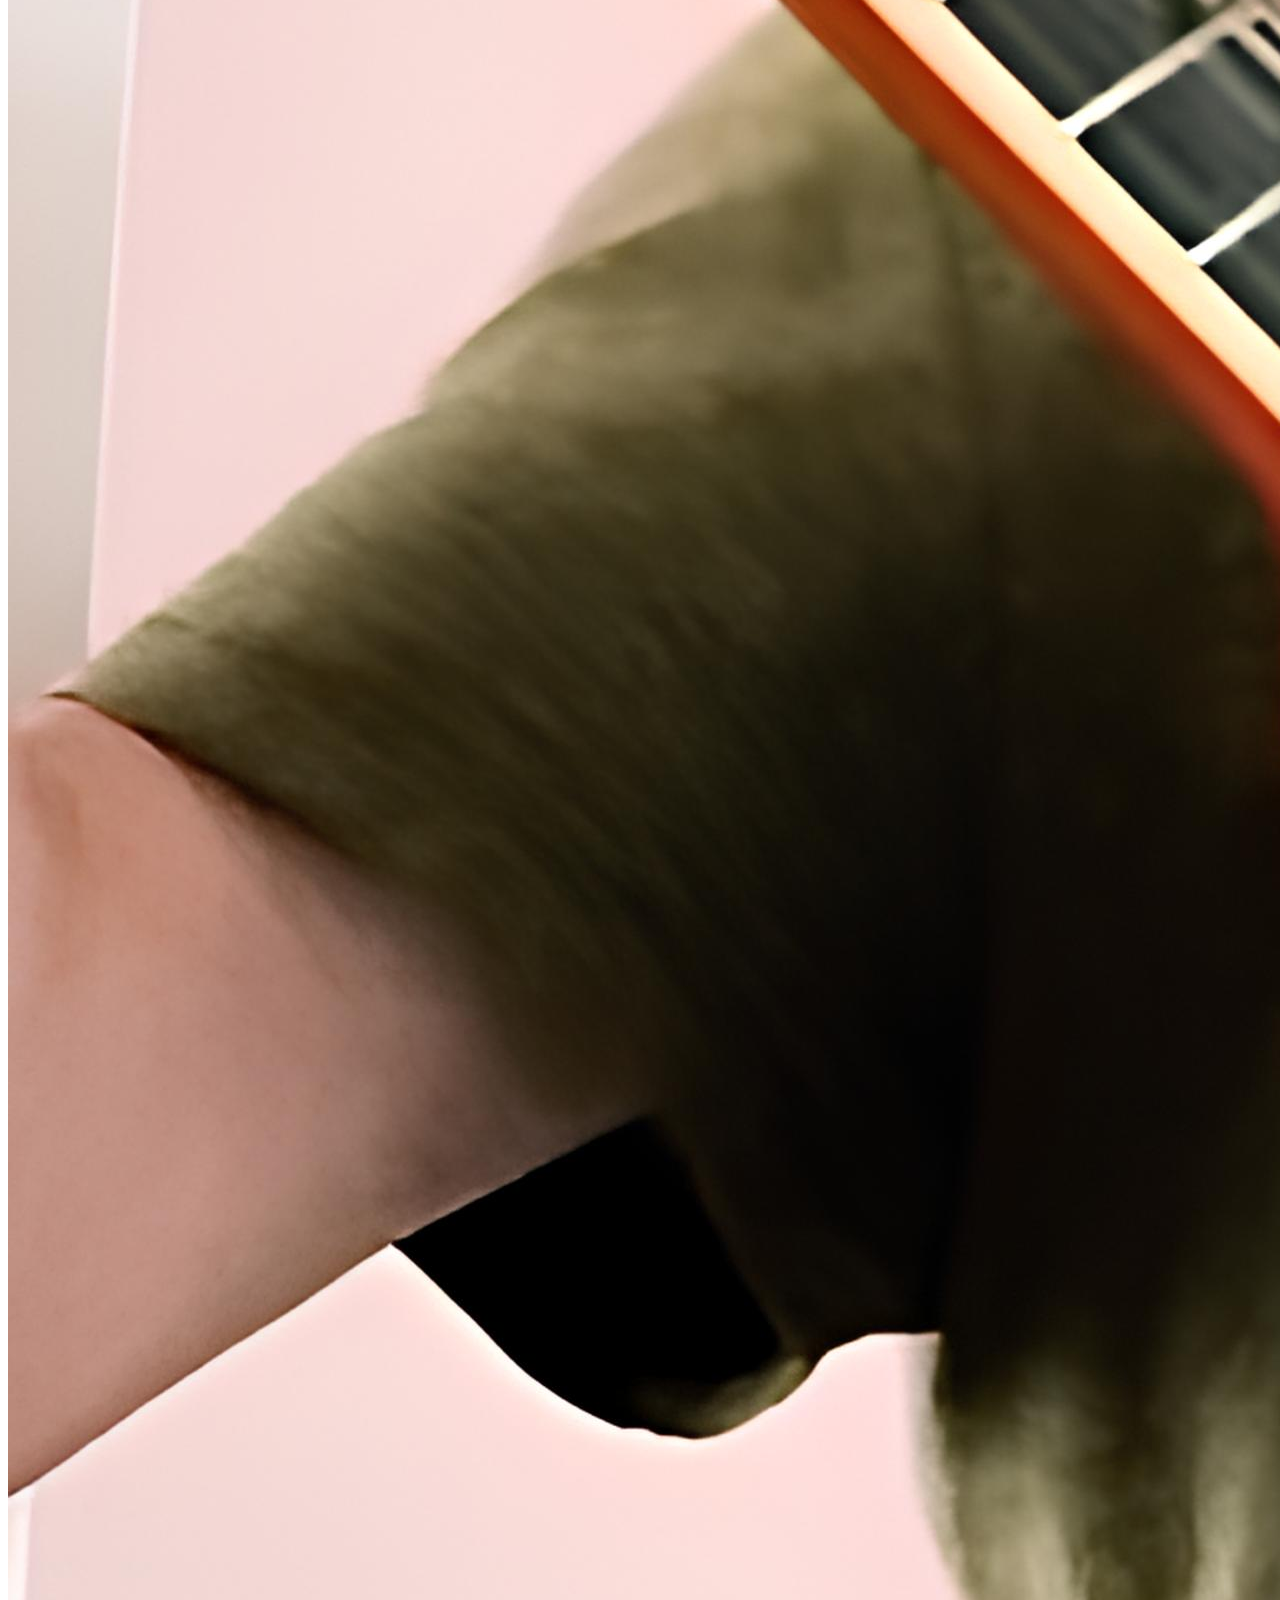
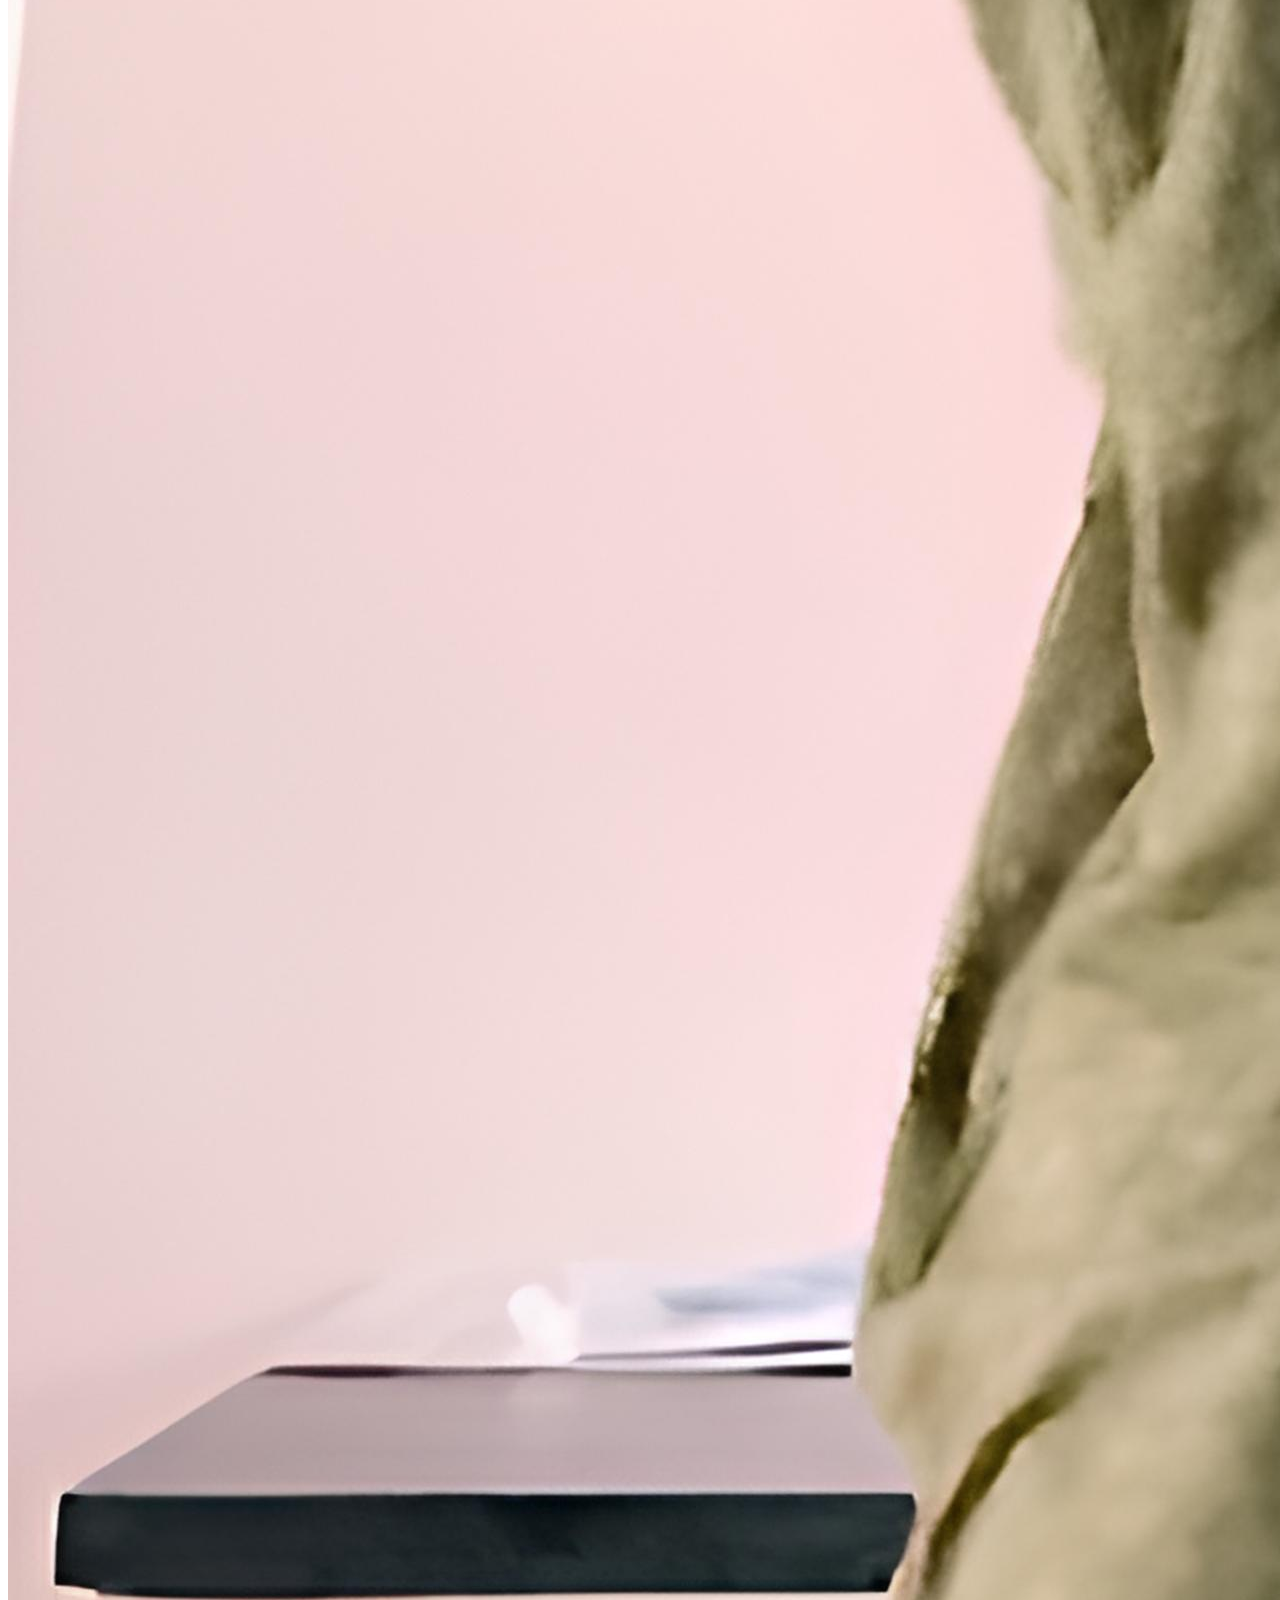
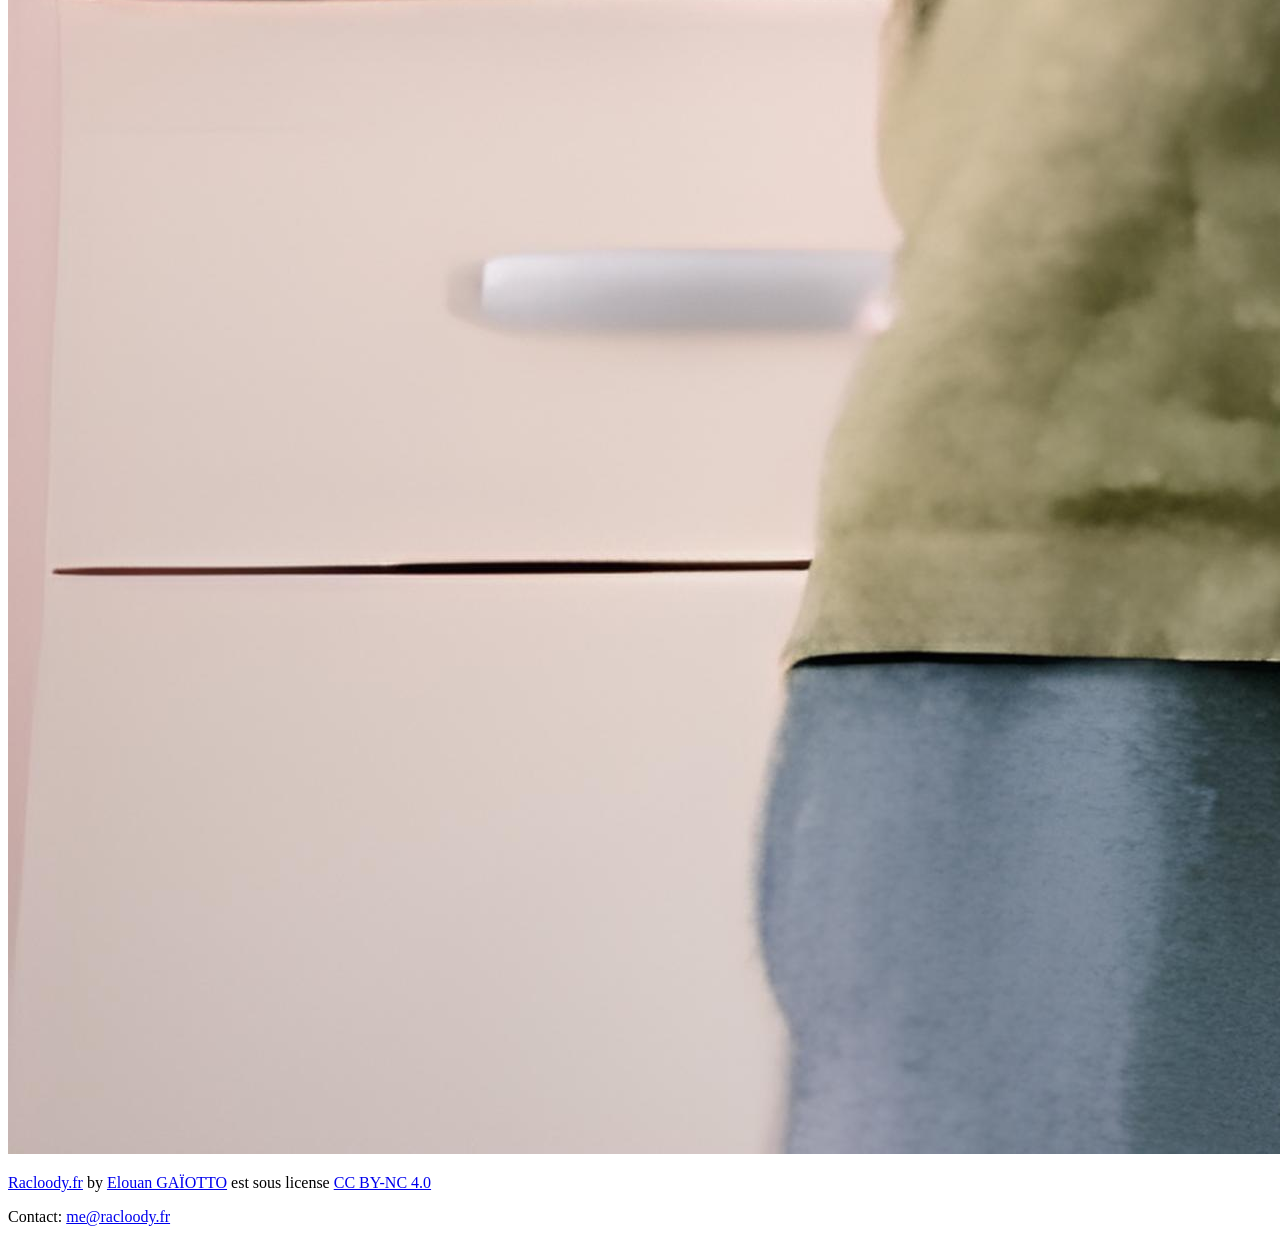
==== commit 23fe9863: "Fix language attribute and update meta description in HTML" ====
--- a/index.html
+++ b/index.html
@@ -1,12 +1,14 @@
 <!DOCTYPE html>
-<html lang="en">
+<html lang="fr">
 
 <head>
     <meta charset="UTF-8">
     <meta http-equiv="X-UA-Compatible" content="IE=edge">
     <meta name="viewport" content="width=device-width, initial-scale=1.0">
+    <meta name="description" content="Racloody est un univers créatif centré sur la musique et le sound design, mêlé à du développement web et un design moderne. Derrière Racloody (aka Elouan Gaïotto), découvrez un portfolio immersif et original.>
+
     <title>Racloody</title>
-    <link rel="stylesheet" href="stylesheets/styles.css">
+    <link rel=" stylesheet" href="stylesheets/styles.css">
     <script defer src="script.js"></script>
     <link rel="icon" href="images/index_images/icon.png">
     <meta name="google-site-verification" content="Tyzw3dljlrZAsWBOke5VFE7-0p_iFv_1yNWpZSSVnLk" />
--- a/stylesheets/styles.css
+++ b/stylesheets/styles.css
@@ -672,7 +672,7 @@
     }
 }
 
-@media (max-width: 768px) {
+@media (max-width: 1038px) {
 
     html,
     body {
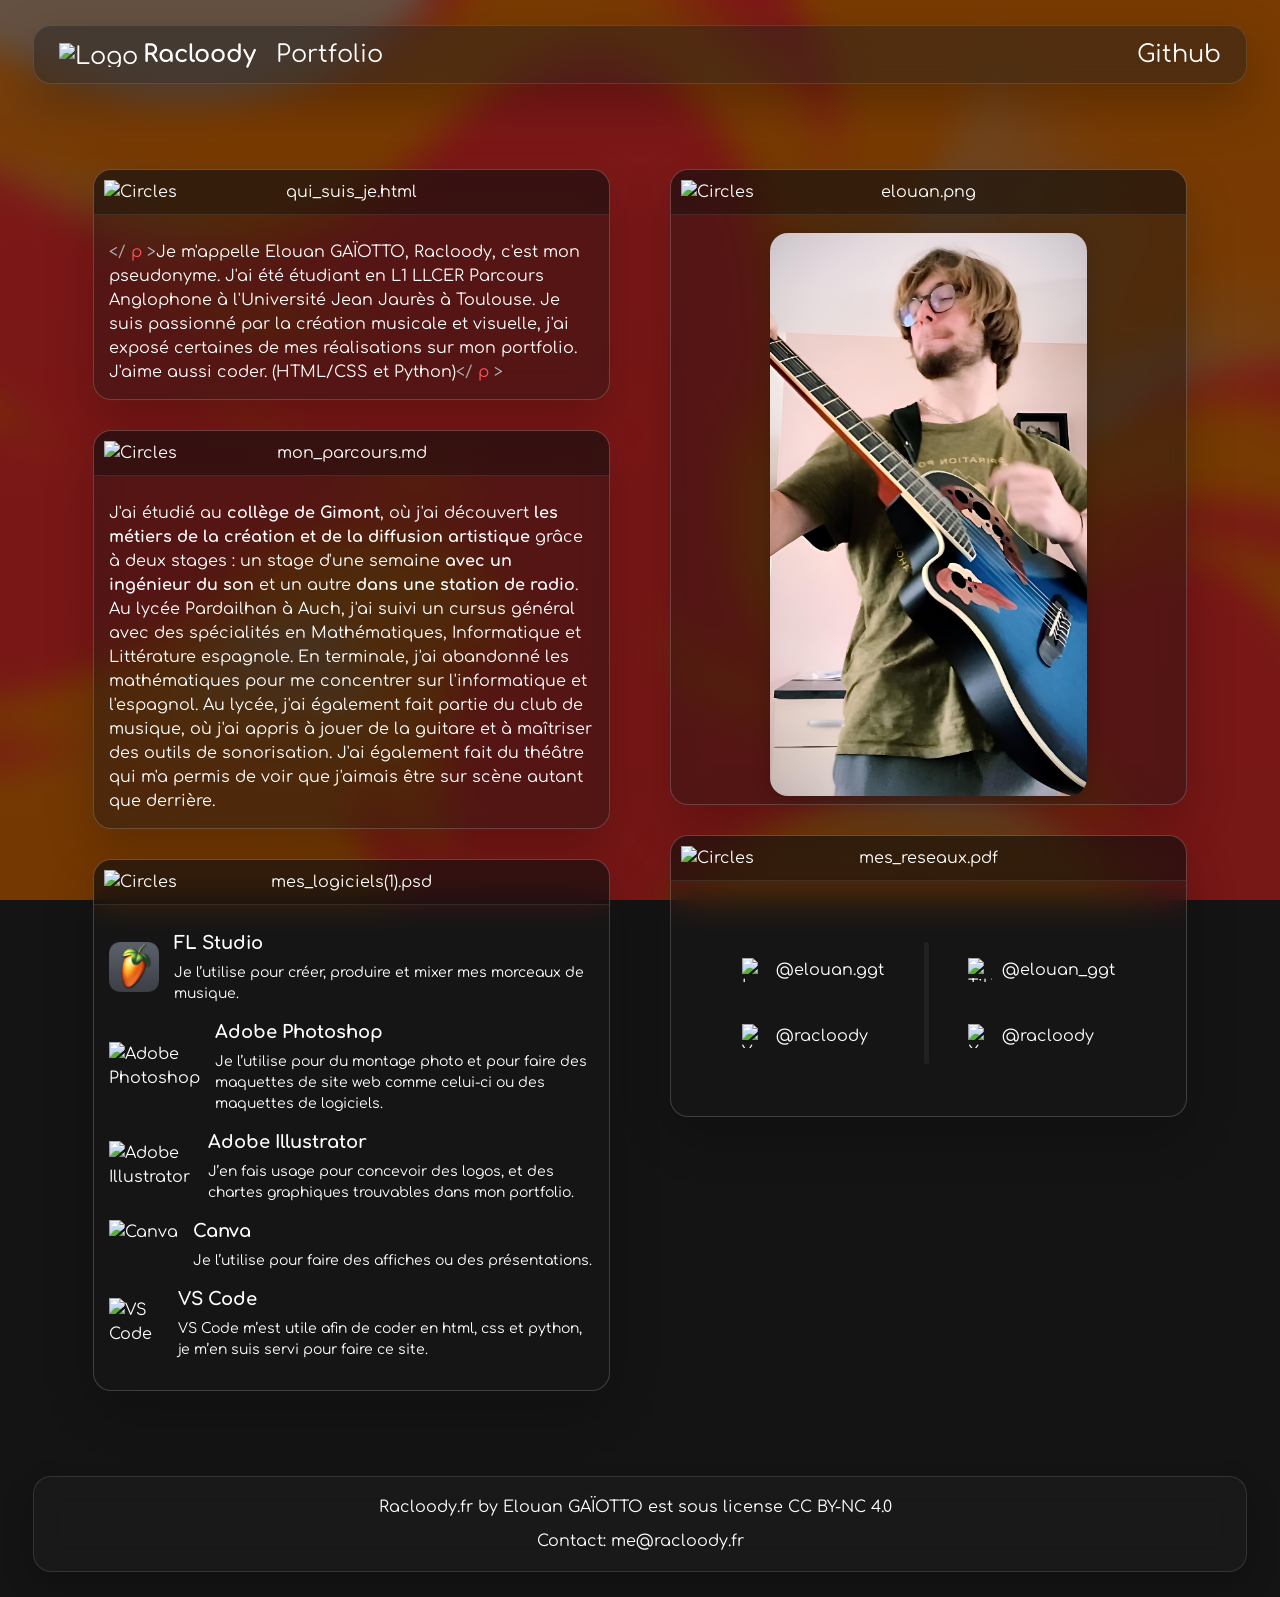
==== commit 13c0c4eb: "Fix meta description tag syntax in HTML" ====
--- a/index.html
+++ b/index.html
@@ -5,8 +5,7 @@
     <meta charset="UTF-8">
     <meta http-equiv="X-UA-Compatible" content="IE=edge">
     <meta name="viewport" content="width=device-width, initial-scale=1.0">
-    <meta name="description" content="Racloody est un univers créatif centré sur la musique et le sound design, mêlé à du développement web et un design moderne. Derrière Racloody (aka Elouan Gaïotto), découvrez un portfolio immersif et original.>
-
+    <meta name="description" content="Racloody est un univers créatif centré sur la musique et le sound design, mêlé à du développement web et un design moderne. Derrière Racloody (aka Elouan Gaïotto), découvrez un portfolio immersif et original.">
     <title>Racloody</title>
     <link rel=" stylesheet" href="stylesheets/styles.css">
     <script defer src="script.js"></script>
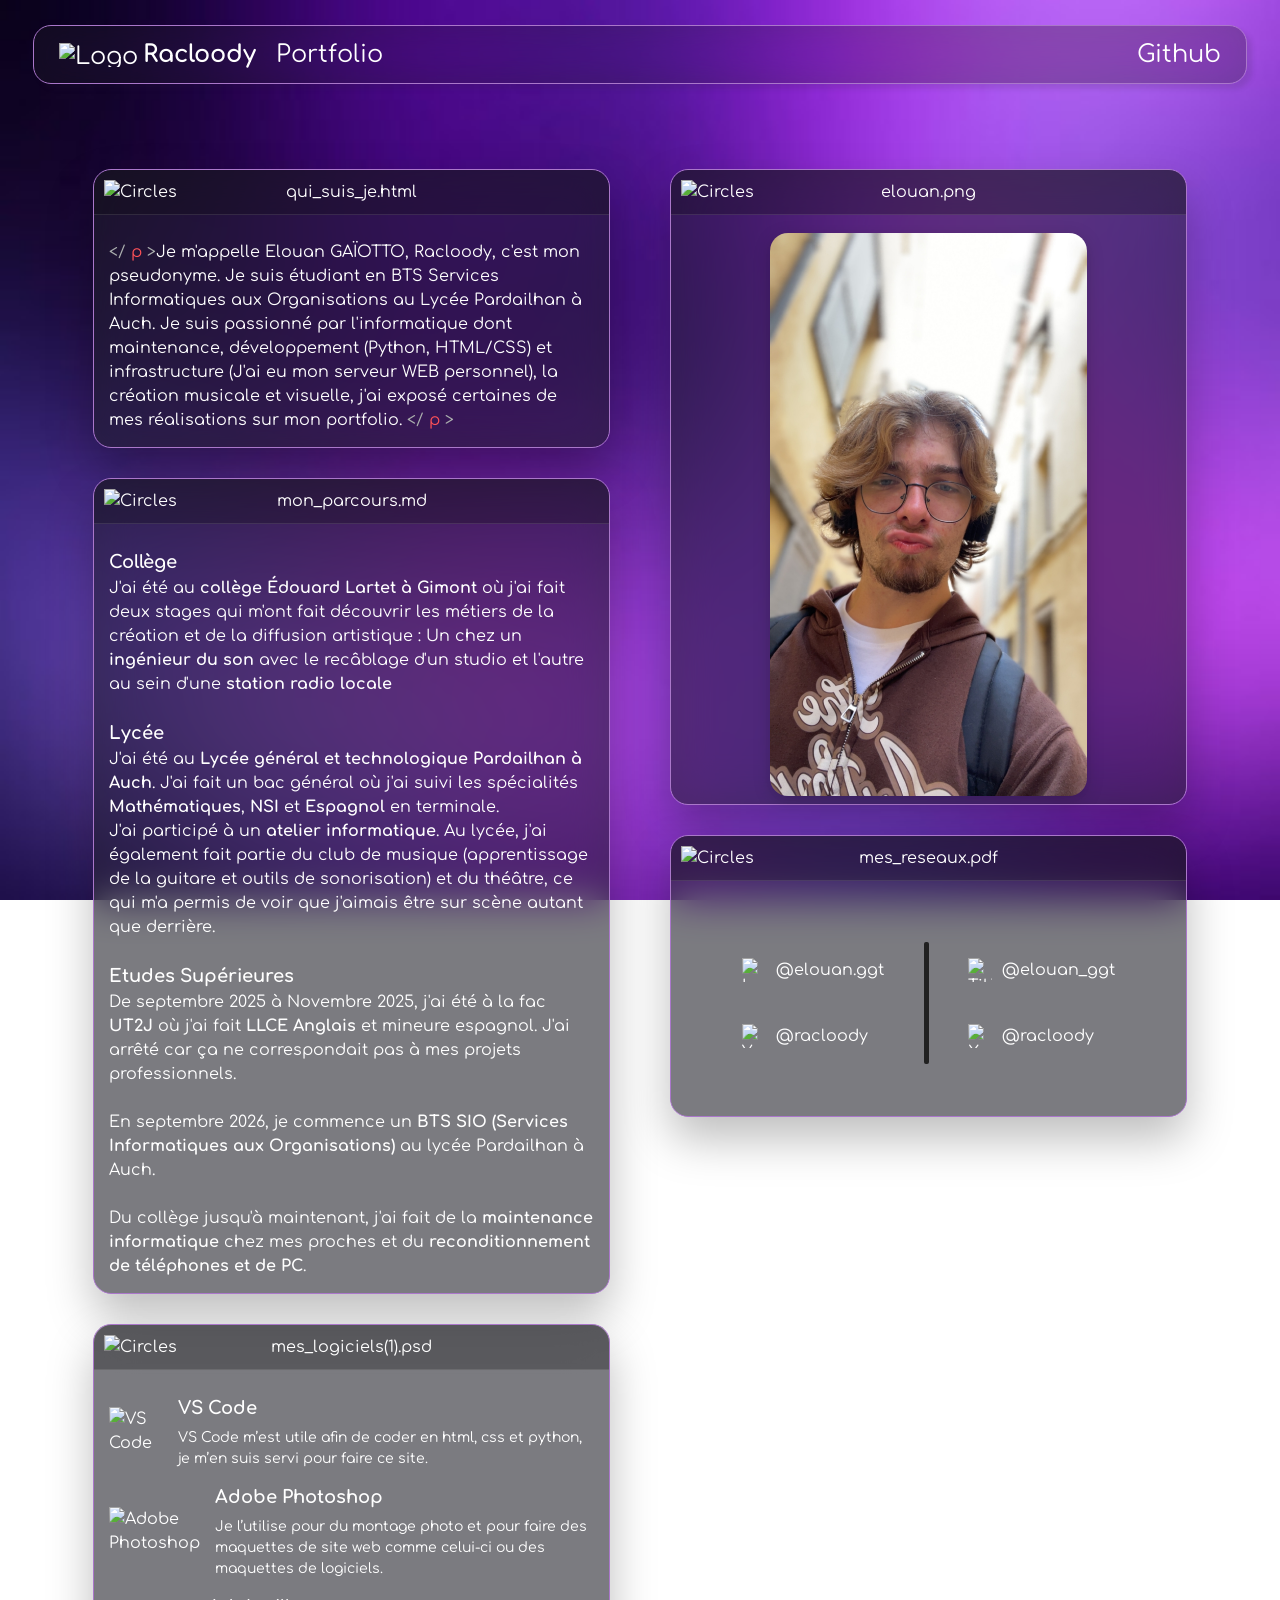
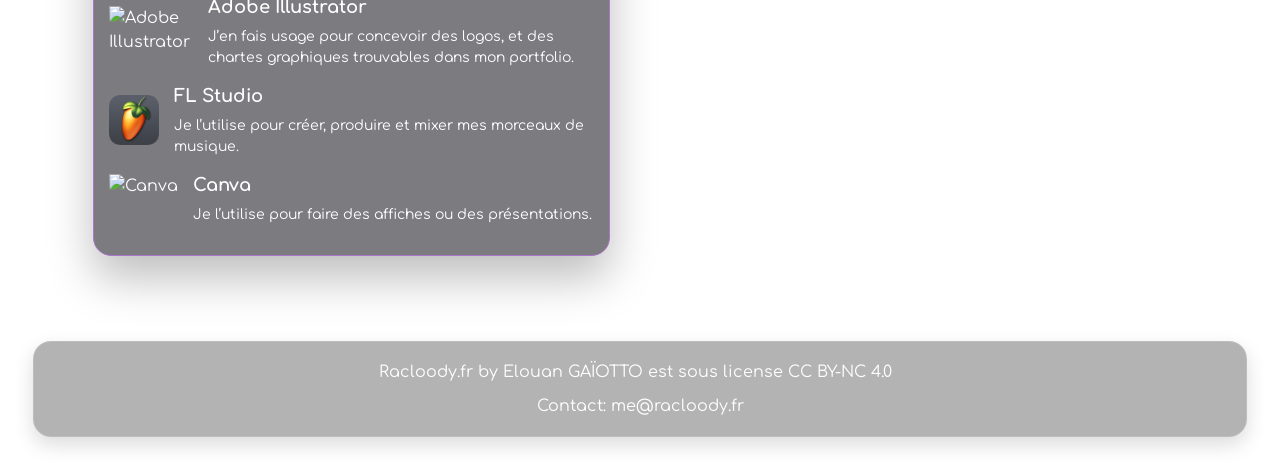
==== commit ec7f484e: "Update image and refine CSS styles for improved aesthetics" ====
--- a/index.html
+++ b/index.html
@@ -5,7 +5,8 @@
     <meta charset="UTF-8">
     <meta http-equiv="X-UA-Compatible" content="IE=edge">
     <meta name="viewport" content="width=device-width, initial-scale=1.0">
-    <meta name="description" content="Racloody est un univers créatif centré sur la musique et le sound design, mêlé à du développement web et un design moderne. Derrière Racloody (aka Elouan Gaïotto), découvrez un portfolio immersif et original.">
+    <meta name="description"
+        content="Racloody est un univers créatif centré sur la musique et le sound design, mêlé à du développement web et un design moderne. Derrière Racloody (aka Elouan Gaïotto), découvrez un portfolio immersif et original.">
     <title>Racloody</title>
     <link rel=" stylesheet" href="stylesheets/styles.css">
     <script defer src="script.js"></script>
@@ -42,11 +43,14 @@
                         <font color="#abafae">&lt;/</font>
                         <font color="#ff5258">p</font>
                         <font color="#abafae">&gt;</font>Je m'appelle Elouan GAÏOTTO, Racloody, c'est mon pseudonyme.
-                        J'ai été étudiant en L1 LLCER Parcours Anglophone à l'Université Jean Jaurès à Toulouse. Je suis
-                        passionné par la
+                        Je suis étudiant en BTS Services Informatiques aux Organisations au Lycée Pardailhan à Auch. Je
+                        suis
+                        passionné par l'informatique dont maintenance, développement (Python, HTML/CSS) et
+                        infrastructure
+                        (J'ai eu mon serveur WEB personnel),
+                        la
                         création musicale et visuelle, j'ai exposé certaines de mes réalisations sur mon portfolio.
-                        J'aime aussi coder.
-                        (HTML/CSS et Python)<font color="#abafae">&lt;/</font>
+                        <font color="#abafae">&lt;/</font>
                         <font color="#ff5258">p</font>
                         <font color="#abafae">&gt;</font>
                     </p>
@@ -58,14 +62,33 @@
                     <p>mon_parcours.md</p>
                 </div>
                 <div class="box-content" id="home-parcours-content">
-                    J'ai étudié au <b>collège de Gimont</b>, où j'ai découvert <b>les métiers de la création et de
-                        la diffusion artistique</b> grâce à deux stages : un stage d'une semaine<b> avec un ingénieur du
-                        son</b> et un autre <b>dans une station de radio</b>. Au
-                    lycée Pardailhan à Auch, j'ai suivi un cursus général avec des spécialités en Mathématiques,
-                    Informatique et Littérature espagnole. En terminale, j'ai abandonné les mathématiques pour me
-                    concentrer sur l'informatique et l'espagnol. Au lycée, j'ai également fait partie du club de
-                    musique, où j'ai appris à jouer de la guitare et à maîtriser des outils de sonorisation. J'ai
-                    également fait du théâtre qui m'a permis de voir que j'aimais être sur scène autant que derrière.
+                    <b class="titles">Collège<br></b>
+                    J'ai été au <b>collège Édouard Lartet à Gimont</b> où j'ai fait deux stages qui m'ont fait
+                    découvrir
+                    les métiers de la création et de la diffusion artistique : Un chez un <b>ingénieur du son</b> avec
+                    le recâblage d'un studio et l'autre au sein d'une <b>station radio locale</b>
+                    <br>
+                    <br>
+                    <b class="titles">Lycée<br></b>
+                    J'ai été au <b>Lycée général et technologique Pardailhan à Auch</b>. J'ai fait un bac général où
+                    j'ai suivi les spécialités <b>Mathématiques</b>, <b>NSI</b> et <b>Espagnol</b> en terminale.<br>
+                    J'ai participé à un <b>atelier informatique</b>. Au lycée, j'ai également fait partie du club de
+                    musique (apprentissage de la guitare et outils de sonorisation) et du théâtre, ce qui m'a permis
+                    de
+                    voir que j'aimais être sur scène autant que derrière.<br>
+                    <br>
+                    <b class="titles">Etudes Supérieures<br></b>
+                    De septembre 2025 à Novembre 2025, j'ai été à la fac <b>UT2J</b> où j'ai fait <b>LLCE
+                        Anglais</b> et
+                    mineure espagnol. J'ai arrêté car ça ne correspondait pas à mes projets professionnels.<br>
+                    <br>
+                    En septembre 2026, je commence un <b>BTS SIO (Services Informatiques aux Organisations)</b> au
+                    lycée
+                    Pardailhan à Auch.<br>
+                    <br>
+                    Du collège jusqu'à maintenant, j'ai fait de la <b>maintenance informatique</b> chez mes proches
+                    et
+                    du <b>reconditionnement de téléphones et de PC</b>.
                 </div>
             </div>
             <div class="box box4">
@@ -76,12 +99,15 @@
                 <div class="box-content">
 
                     <div class="software">
-                        <img src="images/index_images/flstudio.png" alt="FL Studio" class="software-logo">
-                        <div class="software-info">
-                            <h3>FL Studio</h3>
-                            <p>Je l’utilise pour créer, produire et mixer mes morceaux de musique.</p>
-                        </div>
-                    </div>
+                        <img src="images/index_images/vscode.webp" alt="VS Code" class="software-logo">
+                        <div class="software-info">
+                            <h3>VS Code</h3>
+                            <p>VS Code m’est utile afin de coder en html, css et python, je m’en suis servi pour faire
+                                ce site.</p>
+                        </div>
+                    </div>
+
+
                     <div class="software">
                         <img src="images/index_images/photoshop.webp" alt="Adobe Photoshop" class="software-logo">
                         <div class="software-info">
@@ -100,20 +126,20 @@
                         </div>
                     </div>
                     <div class="software">
+                        <img src="images/index_images/flstudio.png" alt="FL Studio" class="software-logo">
+                        <div class="software-info">
+                            <h3>FL Studio</h3>
+                            <p>Je l’utilise pour créer, produire et mixer mes morceaux de musique.</p>
+                        </div>
+                    </div>
+                    <div class="software">
                         <img src="images/index_images/canva.webp" alt="Canva" class="software-logo">
                         <div class="software-info">
                             <h3>Canva</h3>
                             <p>Je l’utilise pour faire des affiches ou des présentations.</p>
                         </div>
                     </div>
-                    <div class="software">
-                        <img src="images/index_images/vscode.webp" alt="VS Code" class="software-logo">
-                        <div class="software-info">
-                            <h3>VS Code</h3>
-                            <p>VS Code m’est utile afin de coder en html, css et python, je m’en suis servi pour faire
-                                ce site.</p>
-                        </div>
-                    </div>
+
                 </div>
             </div>
         </div>
--- a/stylesheets/styles.css
+++ b/stylesheets/styles.css
@@ -2,36 +2,37 @@
 @import url('https://fonts.googleapis.com/css2?family=Comfortaa:wght@400;700&display=swap');
 
 :root {
-    --glass-box-bg: rgba(24, 24, 24, 0.46);
-    --glass-box-header: rgba(14, 14, 14, 0.4);
-    --glass-border: rgba(255, 255, 255, 0.18);
+    --glass-box-bg: rgba(24, 24, 24, 0.34);
+    --glass-box-header: rgba(14, 14, 14, 0.3);
+    --glass-border: rgb(170, 119, 202);
+    --liquid-surface: rgba(32, 31, 40, 0.589);
+    --liquid-header: rgba(14, 14, 14, 0.3);
 }
 
 body {
     font-family: 'Comfortaa', sans-serif;
-    background-image:
-        linear-gradient(rgba(0, 0, 0, 0.18), rgba(0, 0, 0, 0.22)),
-        url("../recolored_dark_blur.png");
+    background-image: url('../backgrounddd.png');
+
     background-repeat: no-repeat;
     background-size: cover;
     background-position: center center;
     background-attachment: fixed;
-    background-color: #141414;
+
 }
 
 nav {
     display: flex;
     justify-content: space-between;
     align-items: center;
-    background: rgba(33, 33, 33, 0.45);
-    -webkit-backdrop-filter: blur(14px);
-    backdrop-filter: blur(14px);
-    border: 1px solid rgba(255, 255, 255, 0.12);
+    background: rgba(33, 33, 33, 0.34);
+    -webkit-backdrop-filter: blur(20px) saturate(130%);
+    backdrop-filter: blur(20px) saturate(130%);
+    border: 1px solid var(--glass-border);
     padding: 15px;
     border-radius: 18px;
     /* Added border radius */
     margin: 25px;
-    box-shadow: 0 20px 50px rgba(0, 0, 0, 0.25);
+    box-shadow: 5px 5px 5px rgba(44, 40, 57, 0.136);
 }
 
 nav ul {
@@ -89,6 +90,7 @@
 
 .nav_elt :hover {
     transform: scale(1.1);
+    text-shadow: 0 4px 8px rgb(185, 21, 163);
     /* Scale up on hover */
 }
 
@@ -173,20 +175,20 @@
 }
 
 .box {
-    background: var(--glass-box-bg);
+    background: var(--liquid-surface);
     border-radius: 18px;
     /* Border radius for boxes */
     color: white;
     /* Text color */
     margin: 15px;
     /* Margin between boxes */
-    box-shadow: 0 20px 50px rgba(0, 0, 0, 0.2);
+    box-shadow: 0 22px 46px rgba(0, 0, 0, 0.26);
     /* Added shadow */
     line-height: 1.5;
     /* Line height for better readability */
     border: 1px solid var(--glass-border);
-    -webkit-backdrop-filter: blur(16px) saturate(120%);
-    backdrop-filter: blur(16px) saturate(120%);
+    -webkit-backdrop-filter: blur(20px) saturate(130%);
+    backdrop-filter: blur(20px) saturate(130%);
 }
 
 .box-header {
@@ -202,7 +204,7 @@
     /* Make the header full width */
     padding: 10px 0 10px 0;
     /* Add padding for better spacing */
-    background: var(--glass-box-header);
+    background: rgba(14, 14, 14, 0.3);
     border-bottom: 1px solid rgba(255, 255, 255, 0.1);
     border-radius: 18px 18px 0 0;
     /* Match the box border radius */
@@ -298,6 +300,11 @@
     justify-content: center;
     align-items: center;
     padding: 8px 14px;
+}
+
+.box3 .titles {
+    font-size: 18px;
+    font-weight: bold;
 }
 
 .box-image {
@@ -404,16 +411,16 @@
 }
 
 footer {
-    background: rgba(33, 33, 33, 0.45);
-    -webkit-backdrop-filter: blur(14px);
-    backdrop-filter: blur(14px);
+    background: rgba(33, 33, 33, 0.34);
+    -webkit-backdrop-filter: blur(20px) saturate(130%);
+    backdrop-filter: blur(20px) saturate(130%);
     border: 1px solid rgba(255, 255, 255, 0.12);
     color: white;
     text-align: center;
     padding: 5px;
     border-radius: 18px;
     margin: 25px;
-    box-shadow: 0 12px 30px rgba(0, 0, 0, 0.22);
+    box-shadow: 0 8px 20px rgba(0, 0, 0, 0.14);
 }
 
 footer a {
@@ -435,7 +442,7 @@
 }
 
 .box-new {
-    background: var(--glass-box-bg);
+    background: var(--liquid-surface);
     border-radius: 18px;
     /* Border radius for boxes */
     color: white;
@@ -447,8 +454,8 @@
     line-height: 1.5;
     /* Line height for better readability */
     border: 1px solid var(--glass-border);
-    -webkit-backdrop-filter: blur(16px) saturate(120%);
-    backdrop-filter: blur(16px) saturate(120%);
+    -webkit-backdrop-filter: blur(20px) saturate(130%);
+    backdrop-filter: blur(20px) saturate(130%);
 }
 
 .box-new .box-header {
@@ -464,7 +471,7 @@
     /* Make the header full width */
     padding: 10px 0 10px 0;
     /* Add padding for better spacing */
-    background: var(--glass-box-header);
+    background: rgba(14, 14, 14, 0.3);
     border-bottom: 1px solid rgba(255, 255, 255, 0.1);
     border-radius: 18px 18px 0 0;
     /* Match the box border radius */
@@ -557,11 +564,10 @@
     max-height: 90vh;
     padding: 0;
     border-radius: 18px;
-    background: rgba(20, 20, 20, 0.46);
-    border: 1px solid rgba(255, 255, 255, 0.2);
-    box-shadow: 0 24px 50px rgba(0, 0, 0, 0.35);
-    -webkit-backdrop-filter: blur(18px) saturate(125%);
-    backdrop-filter: blur(18px) saturate(125%);
+    background: rgba(32, 2, 24, 0.728);
+    border: 1px solid var(--glass-border);
+    box-shadow: 0 24px 50px rgba(50, 3, 38, 0.35);
+    backdrop-filter: blur(2px) saturate(300%);
     display: flex;
     flex-direction: column;
     justify-content: flex-start;
@@ -572,7 +578,7 @@
 #home-photo-popup-titlebar {
     width: 100%;
     height: 48px;
-    background: rgba(10, 10, 10, 0.34);
+    background: rgba(66, 42, 93, 0.26);
     border-bottom: 1px solid rgba(255, 255, 255, 0.12);
     border-radius: 18px 18px 0 0;
     display: flex;
@@ -693,9 +699,9 @@
 
     nav,
     footer {
-        background: rgba(33, 33, 33, 0.45);
-        -webkit-backdrop-filter: blur(14px);
-        backdrop-filter: blur(14px);
+        background: rgba(33, 33, 33, 0.34);
+        -webkit-backdrop-filter: blur(20px) saturate(130%);
+        backdrop-filter: blur(20px) saturate(130%);
         border: 1px solid rgba(255, 255, 255, 0.12);
         width: calc(100% - 20px);
         margin: 10px auto;
@@ -706,12 +712,12 @@
 
     .box,
     .box-new {
-        background: rgba(24, 24, 24, 0.4);
+        background: var(--liquid-surface);
     }
 
     .box-header,
     .box-new .box-header {
-        background: rgba(14, 14, 14, 0.24);
+        background: rgba(14, 14, 14, 0.2);
     }
 
     nav ul {
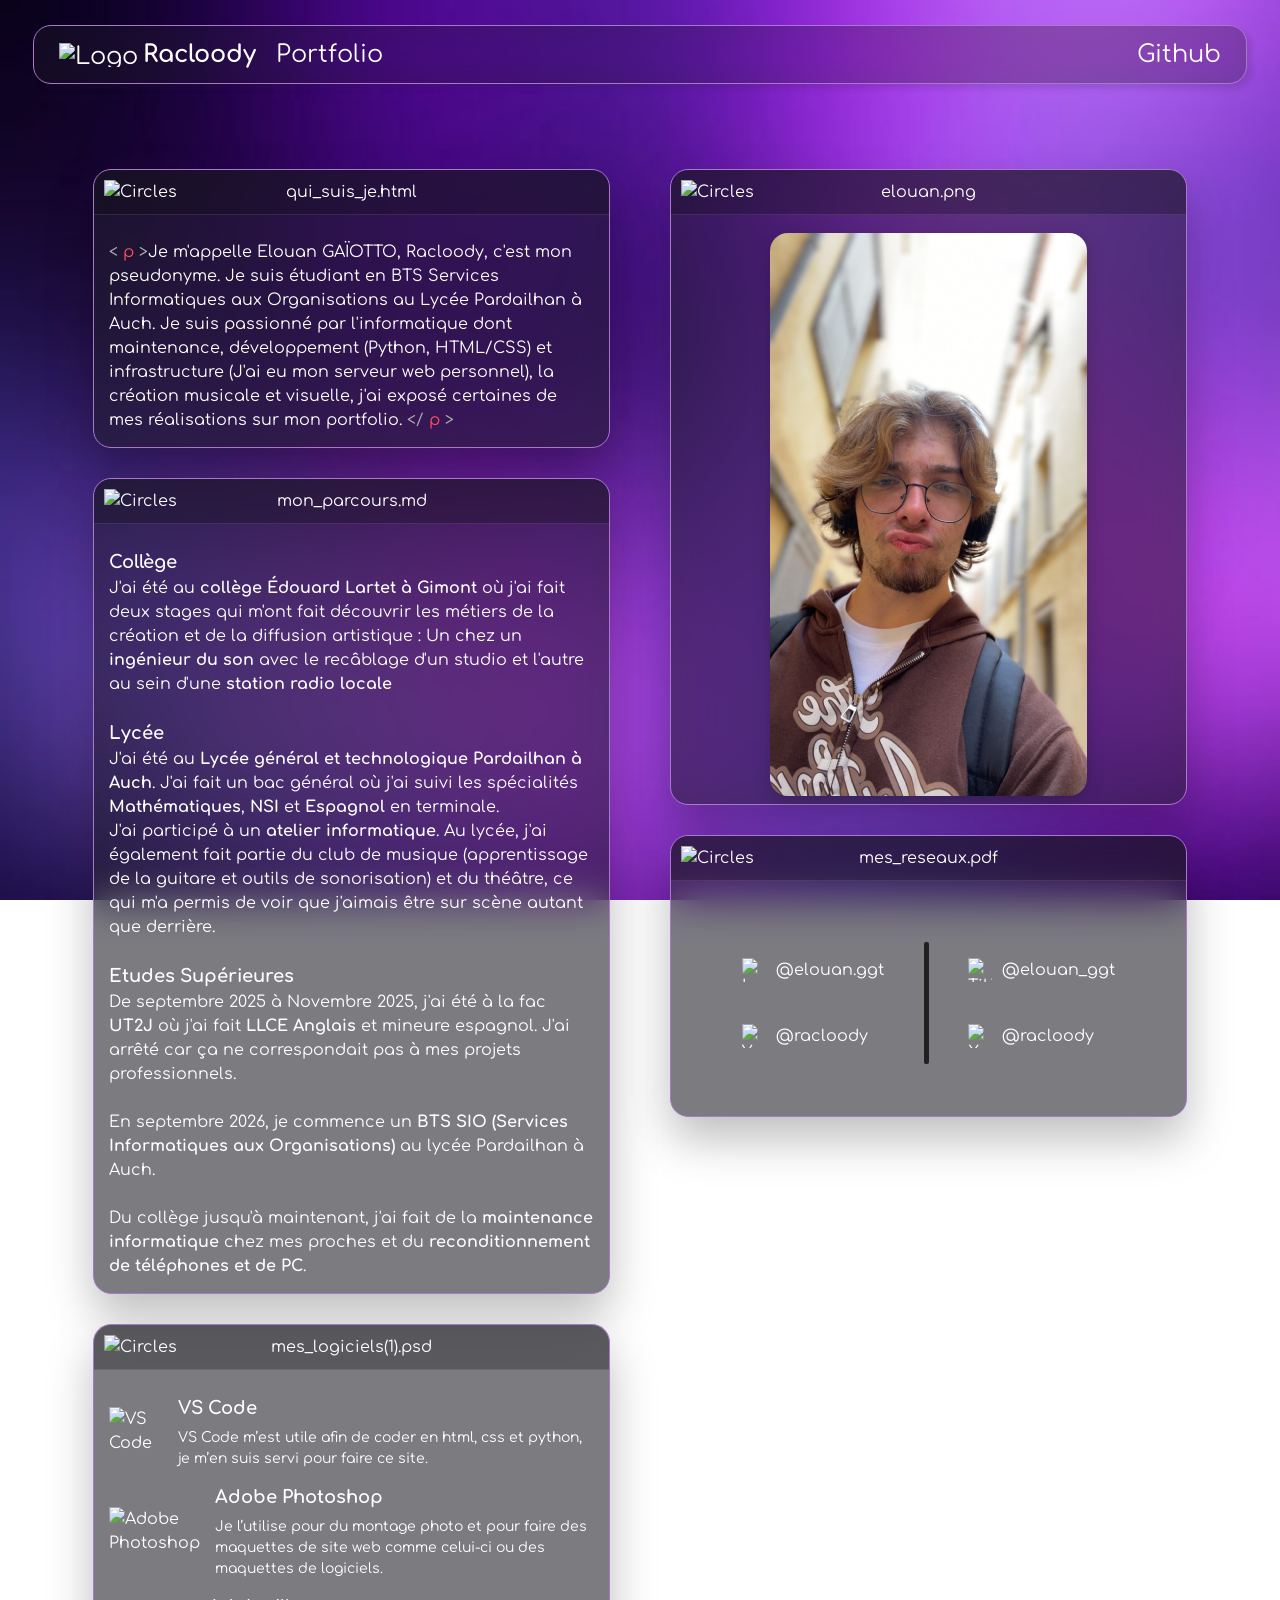
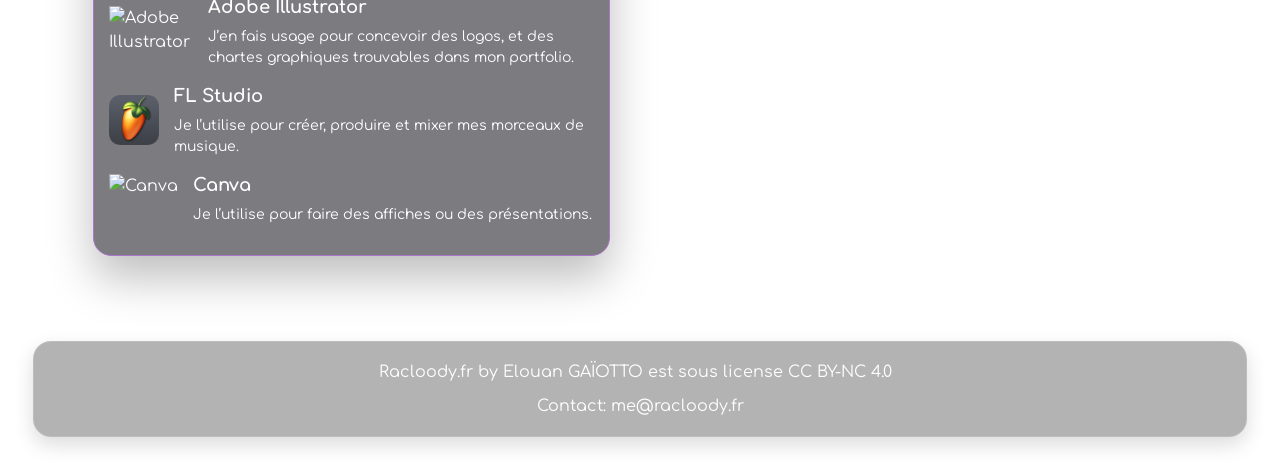
==== commit 57bc79c3: "Fix HTML formatting and correct capitalization in personal introduction" ====
--- a/index.html
+++ b/index.html
@@ -40,14 +40,14 @@
                 </div>
                 <div class="box-content" id="home-about-content">
                     <p>
-                        <font color="#abafae">&lt;/</font>
+                        <font color="#abafae">&lt;</font>
                         <font color="#ff5258">p</font>
                         <font color="#abafae">&gt;</font>Je m'appelle Elouan GAÏOTTO, Racloody, c'est mon pseudonyme.
                         Je suis étudiant en BTS Services Informatiques aux Organisations au Lycée Pardailhan à Auch. Je
                         suis
                         passionné par l'informatique dont maintenance, développement (Python, HTML/CSS) et
                         infrastructure
-                        (J'ai eu mon serveur WEB personnel),
+                        (J'ai eu mon serveur web personnel),
                         la
                         création musicale et visuelle, j'ai exposé certaines de mes réalisations sur mon portfolio.
                         <font color="#abafae">&lt;/</font>
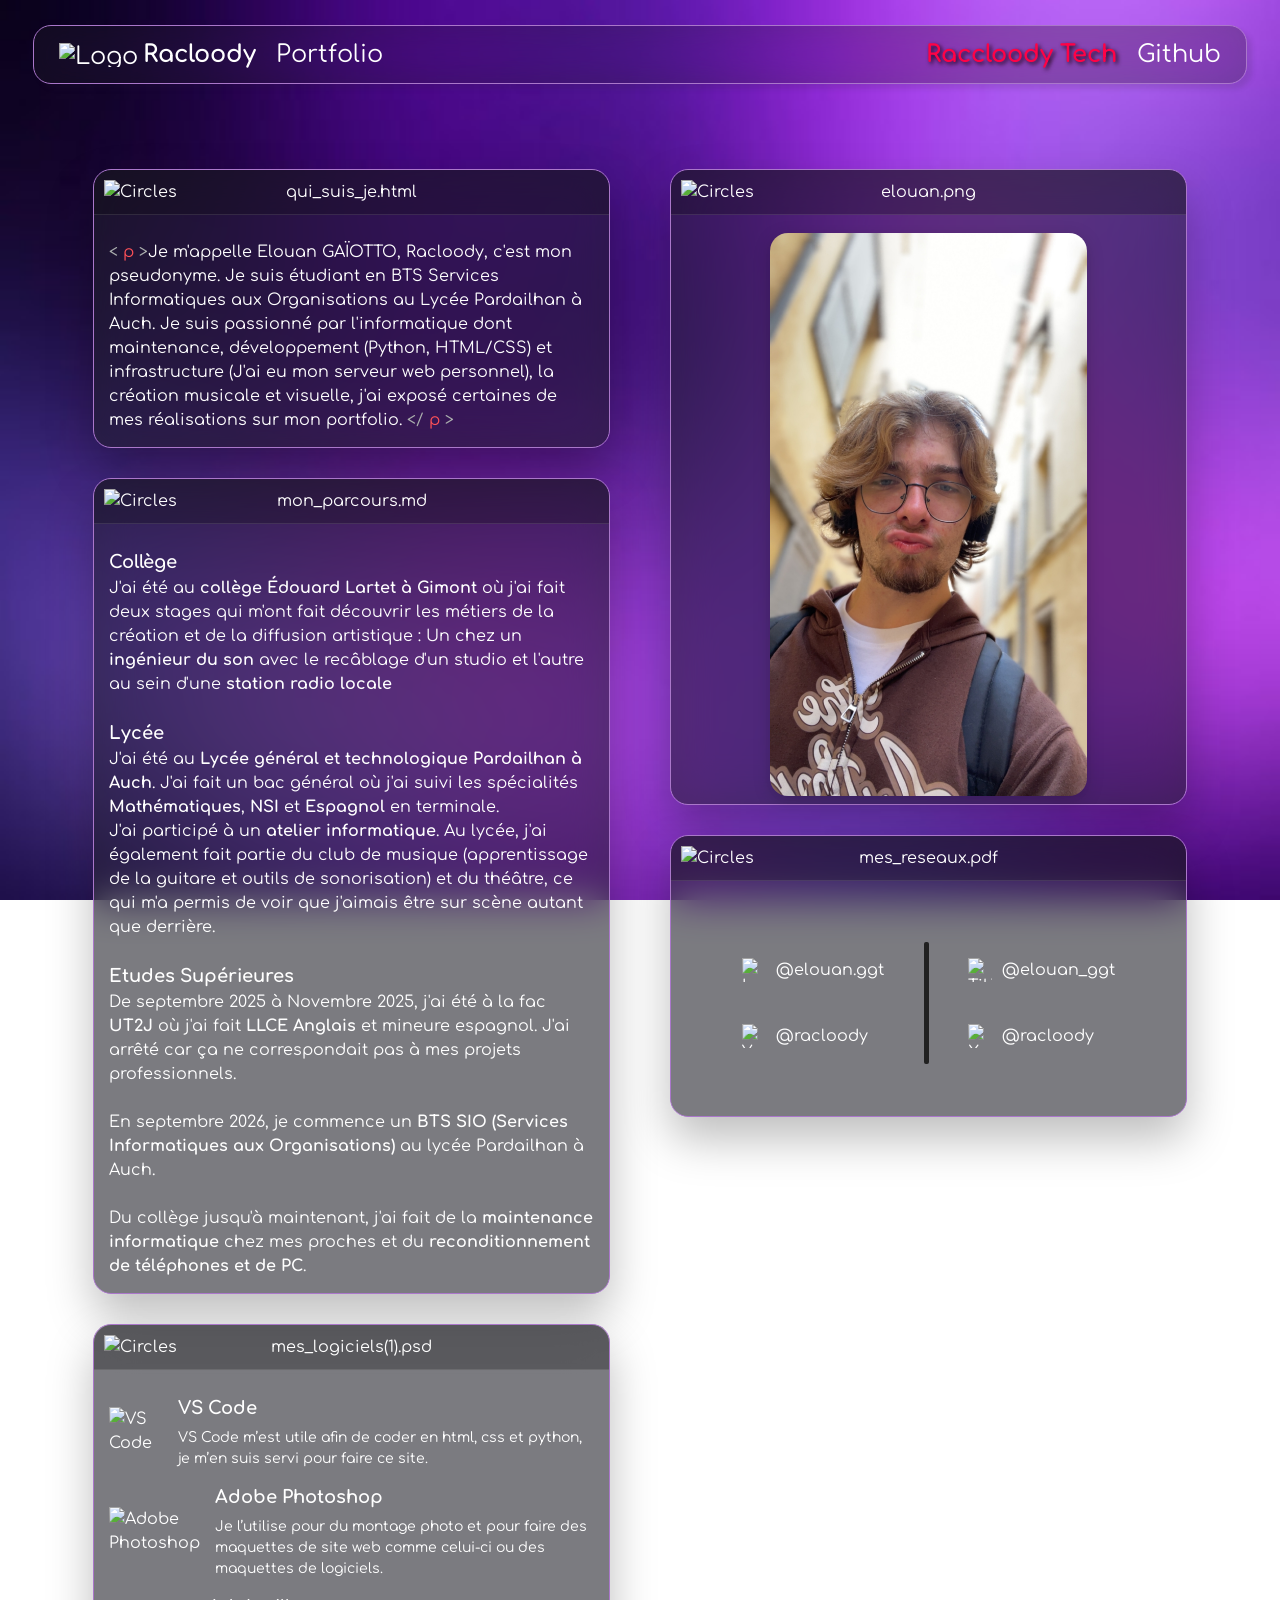
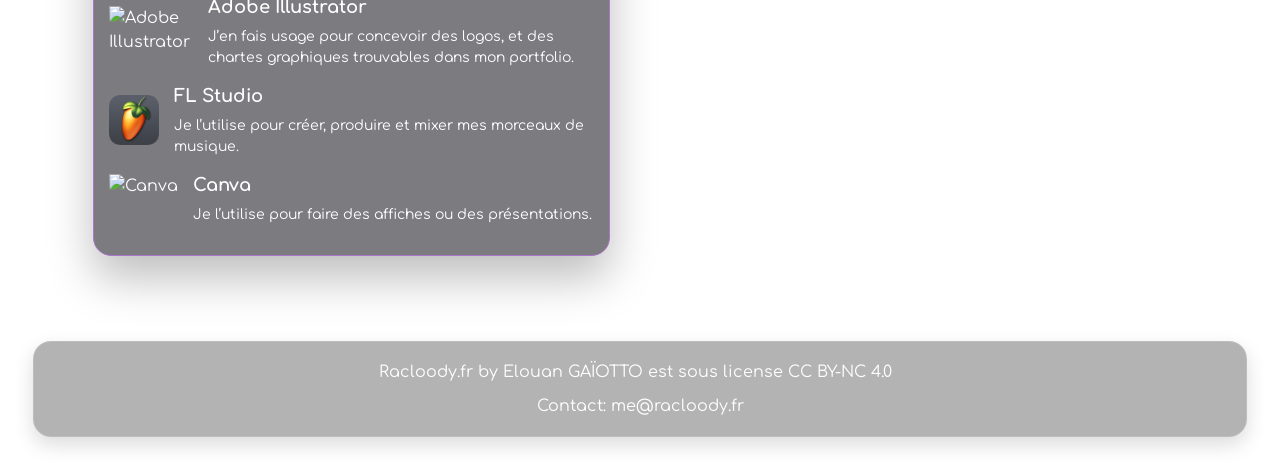
==== commit c6a08d0a: "Add Raccloody Tech link to navigation and enhance styles for tech section" ====
--- a/index.html
+++ b/index.html
@@ -26,8 +26,10 @@
                     <h1>Racloody</h1>
                 </a></li>
             <li class="nav_elt"><a href="portfolio.html">Portfolio</a></li>
+
         </ul>
         <ul class="right">
+            <li class="nav_elt_tech"><a href="https://www.tech.racloody.fr" target="_blank">Raccloody Tech</a></li>
             <li class="nav_elt"><a href="https://github.com/racloody" target="_blank">Github</a></li>
         </ul>
     </nav>
--- a/stylesheets/styles.css
+++ b/stylesheets/styles.css
@@ -88,7 +88,22 @@
     /* Smooth transition for scaling */
 }
 
+.nav_elt_tech * {
+
+    font-weight: bolder;
+    color: rgb(255, 2, 70);
+    text-shadow: 2px 2px 4px rgb(27, 1, 17);
+    transition: transform 0.3s ease;
+    /* Smooth transition for scaling */
+}
+
 .nav_elt :hover {
+    transform: scale(1.1);
+    text-shadow: 0 4px 8px rgb(185, 21, 163);
+    /* Scale up on hover */
+}
+
+.nav_elt_tech:hover {
     transform: scale(1.1);
     text-shadow: 0 4px 8px rgb(185, 21, 163);
     /* Scale up on hover */
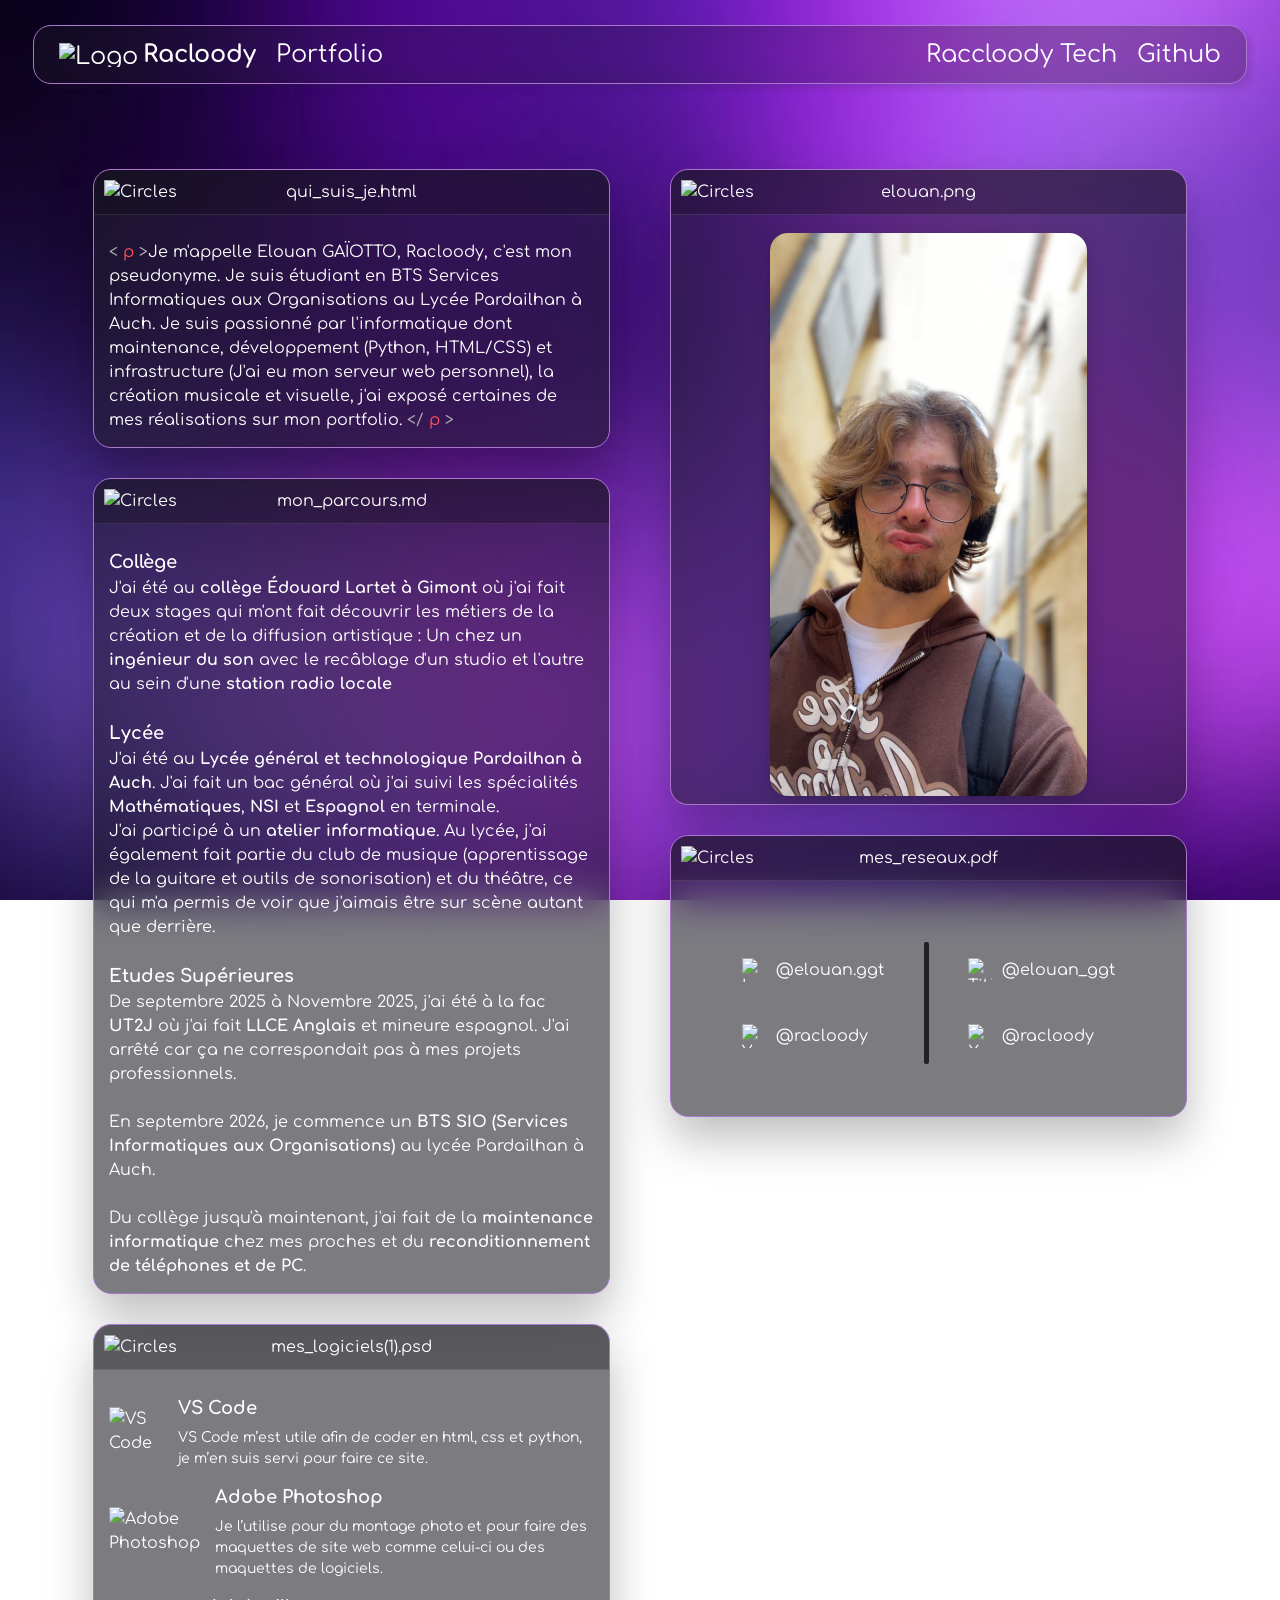
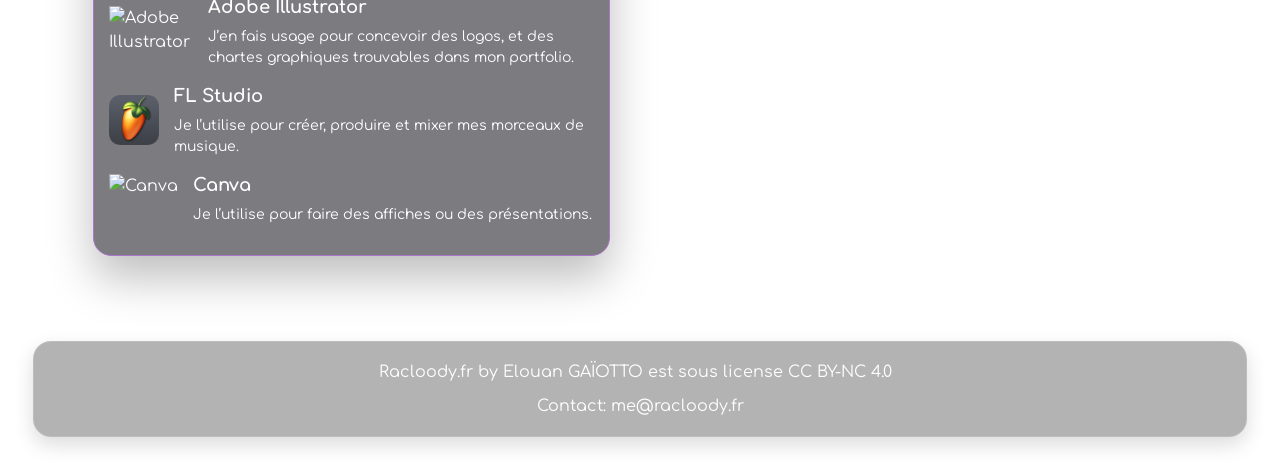
==== commit 21c9d071: "Remove unused tech styles and optimize image assets" ====
--- a/index.html
+++ b/index.html
@@ -29,7 +29,7 @@
 
         </ul>
         <ul class="right">
-            <li class="nav_elt_tech"><a href="https://www.tech.racloody.fr" target="_blank">Raccloody Tech</a></li>
+            <li class="nav_elt"><a href="https://www.tech.racloody.fr" target="_blank">Raccloody Tech</a></li>
             <li class="nav_elt"><a href="https://github.com/racloody" target="_blank">Github</a></li>
         </ul>
     </nav>
--- a/stylesheets/styles.css
+++ b/stylesheets/styles.css
@@ -88,14 +88,7 @@
     /* Smooth transition for scaling */
 }
 
-.nav_elt_tech * {
-
-    font-weight: bolder;
-    color: rgb(255, 2, 70);
-    text-shadow: 2px 2px 4px rgb(27, 1, 17);
-    transition: transform 0.3s ease;
-    /* Smooth transition for scaling */
-}
+
 
 .nav_elt :hover {
     transform: scale(1.1);
@@ -103,11 +96,7 @@
     /* Scale up on hover */
 }
 
-.nav_elt_tech:hover {
-    transform: scale(1.1);
-    text-shadow: 0 4px 8px rgb(185, 21, 163);
-    /* Scale up on hover */
-}
+
 
 .burger-menu {
     display: none;
